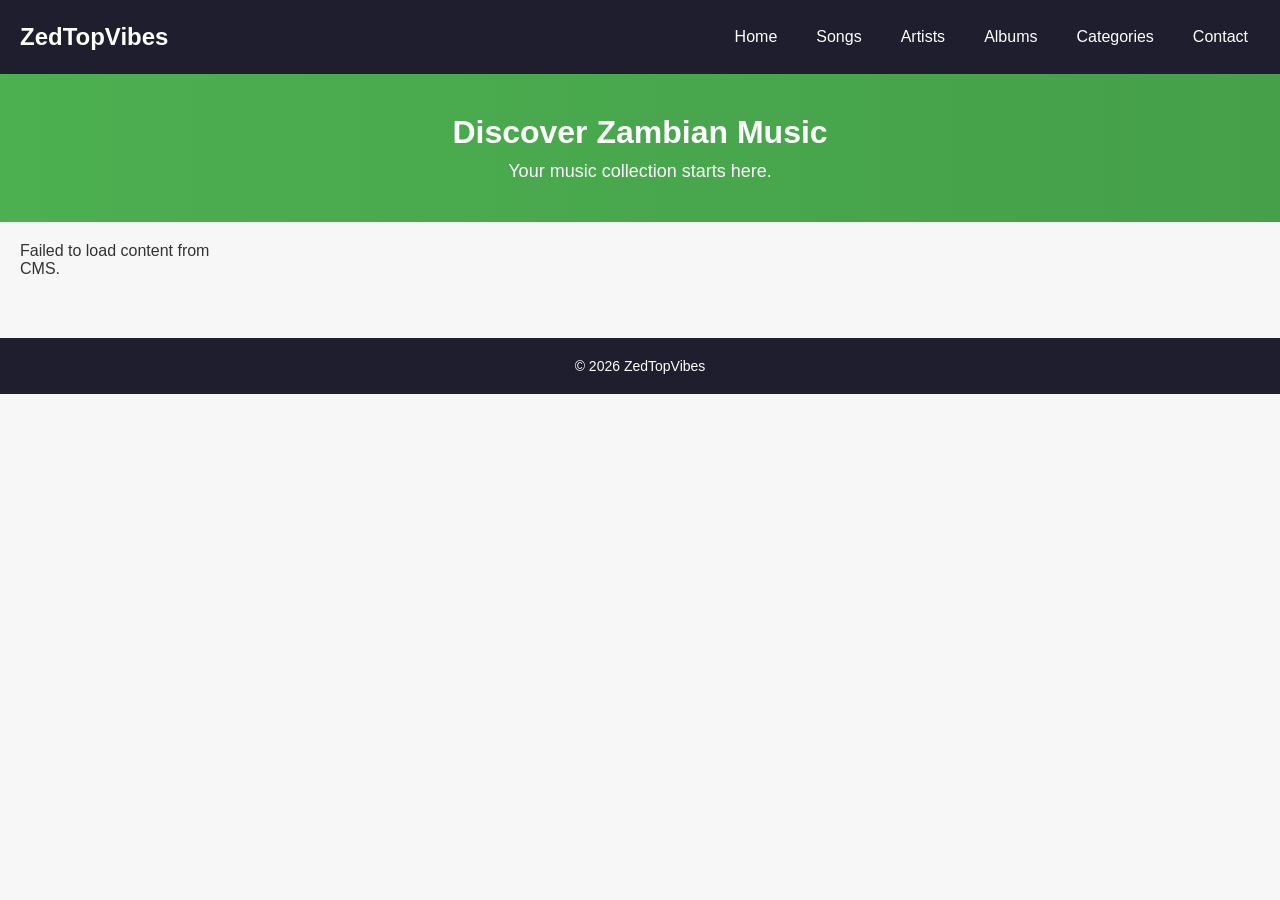
==== Index.html @ 6af59d55 "Create Index.html" ====
<!DOCTYPE html>
<html lang="en">
<head>
<meta charset="UTF-8">
<meta name="viewport" content="width=device-width, initial-scale=1.0">
<title>ZedTopVibes</title>
<style>
  /* ===============================
     BASE STYLES
  =============================== */
  * { box-sizing: border-box; margin: 0; padding: 0; }
  body { font-family: Arial, sans-serif; background: #f7f7f7; color: #333; }
  a { text-decoration: none; color: inherit; }
  
  /* ===============================
     HEADER
  =============================== */
  header { background: #1e1e2f; color: #fff; padding: 20px; display: flex; justify-content: space-between; align-items: center; flex-wrap: wrap; }
  header h1 { font-size: 24px; }
  nav { display: flex; gap: 15px; flex-wrap: wrap; }
  nav a { color: #fff; padding: 8px 12px; border-radius: 5px; transition: 0.2s; }
  nav a:hover { background: #4caf50; }

  /* ===============================
     HERO
  =============================== */
  .hero { text-align: center; padding: 40px 20px; background: linear-gradient(to right, #4caf50, #45a049); color: #fff; }
  .hero h2 { font-size: 32px; margin-bottom: 10px; }
  .hero p { font-size: 18px; }

  /* ===============================
     CONTENT AREA (CMS injected)
  =============================== */
  .content { display: grid; grid-template-columns: repeat(auto-fill, minmax(180px, 1fr)); gap: 20px; padding: 20px; }

  /* ===============================
     FOOTER
  =============================== */
  footer { background: #1e1e2f; color: #fff; text-align: center; padding: 20px; margin-top: 40px; font-size: 14px; }

  /* ===============================
     RESPONSIVE
  =============================== */
  @media(max-width:600px) {
    .hero h2 { font-size: 24px; }
    .hero p { font-size: 16px; }
    header { flex-direction: column; align-items: flex-start; gap: 10px; }
  }
</style>
</head>
<body>

<header>
  <h1>ZedTopVibes</h1>
  <nav>
    <a href="#">Home</a>
    <a href="#">Songs</a>
    <a href="#">Artists</a>
    <a href="#">Albums</a>
    <a href="#">Categories</a>
    <a href="#">Contact</a>
  </nav>
</header>

<section class="hero">
  <h2>Discover Zambian Music</h2>
  <p>Your music collection starts here.</p>
</section>

<section class="content" id="cmsContent">
  <!-- CMS will inject songs/albums/artists here -->
</section>

<footer>
  &copy; 2026 ZedTopVibes
</footer>

<script>
  // ===== CMS INTEGRATION HOOK =====
  // Example: fetch content from your CMS API
  const CMS_API = "https://cms.zedtopvibes.workers.dev/posts"; // update with actual endpoint
  const contentEl = document.getElementById("cmsContent");

  async function loadCMSContent() {
    try {
      const res = await fetch(CMS_API);
      const data = await res.json();

      // Clear content
      contentEl.innerHTML = "";

      // Loop through CMS items (example)
      data.forEach(item => {
        const card = document.createElement("div");
        card.className = "card";
        card.innerHTML = `
          <img src="${item.cover || ''}" alt="${item.title}">
          <div class="info">
            <h3>${item.title}</h3>
            <p>${item.artist}</p>
          </div>
        `;
        contentEl.appendChild(card);
      });

    } catch(err) {
      contentEl.innerHTML = "<p>Failed to load content from CMS.</p>";
      console.error(err);
    }
  }

  // Load on page load
  loadCMSContent();
</script>

</body>
</html>
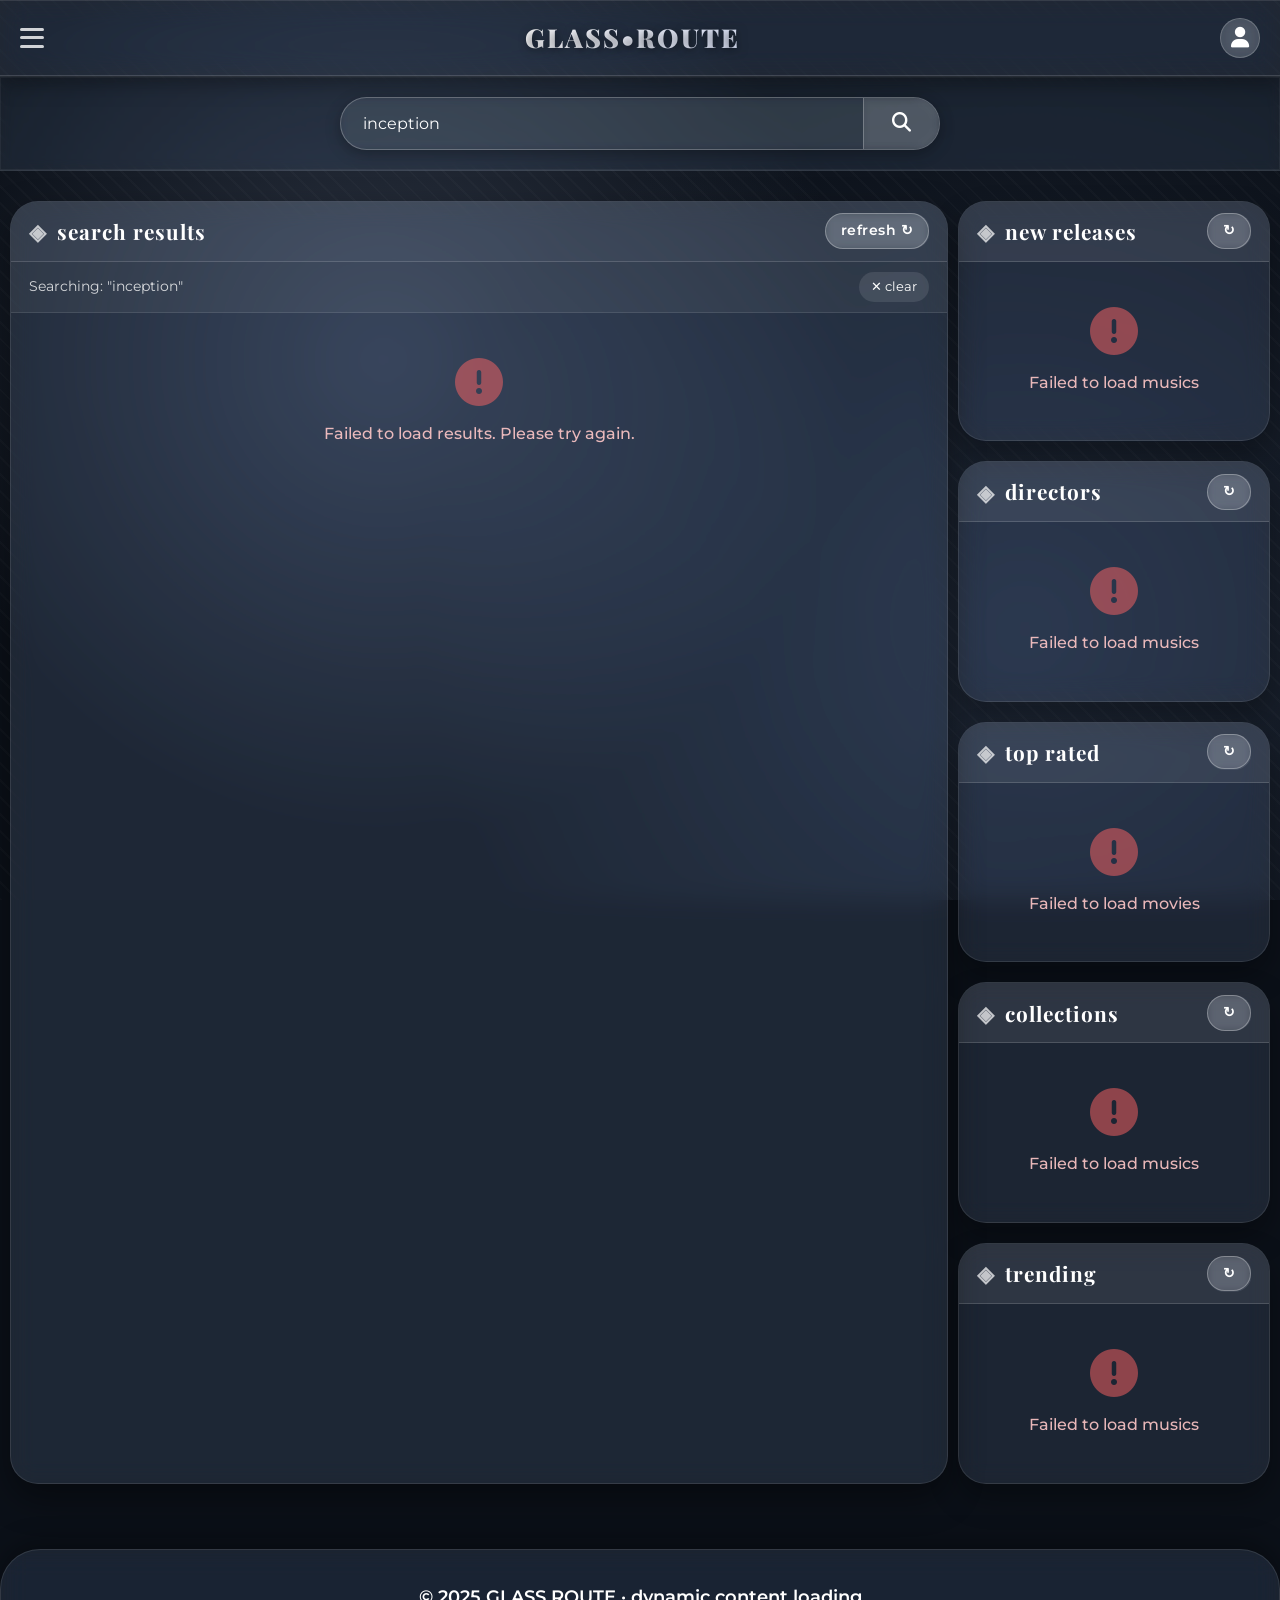
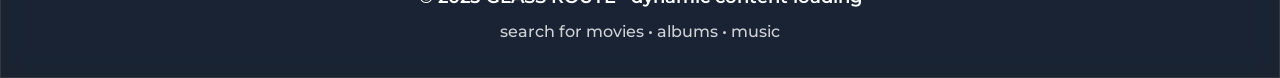
==== commit c20f9609: "Update Index.html" ====
--- a/Index.html
+++ b/Index.html
@@ -1,117 +1,1277 @@
 <!DOCTYPE html>
 <html lang="en">
 <head>
-<meta charset="UTF-8">
-<meta name="viewport" content="width=device-width, initial-scale=1.0">
-<title>ZedTopVibes</title>
-<style>
-  /* ===============================
-     BASE STYLES
-  =============================== */
-  * { box-sizing: border-box; margin: 0; padding: 0; }
-  body { font-family: Arial, sans-serif; background: #f7f7f7; color: #333; }
-  a { text-decoration: none; color: inherit; }
-  
-  /* ===============================
-     HEADER
-  =============================== */
-  header { background: #1e1e2f; color: #fff; padding: 20px; display: flex; justify-content: space-between; align-items: center; flex-wrap: wrap; }
-  header h1 { font-size: 24px; }
-  nav { display: flex; gap: 15px; flex-wrap: wrap; }
-  nav a { color: #fff; padding: 8px 12px; border-radius: 5px; transition: 0.2s; }
-  nav a:hover { background: #4caf50; }
-
-  /* ===============================
-     HERO
-  =============================== */
-  .hero { text-align: center; padding: 40px 20px; background: linear-gradient(to right, #4caf50, #45a049); color: #fff; }
-  .hero h2 { font-size: 32px; margin-bottom: 10px; }
-  .hero p { font-size: 18px; }
-
-  /* ===============================
-     CONTENT AREA (CMS injected)
-  =============================== */
-  .content { display: grid; grid-template-columns: repeat(auto-fill, minmax(180px, 1fr)); gap: 20px; padding: 20px; }
-
-  /* ===============================
-     FOOTER
-  =============================== */
-  footer { background: #1e1e2f; color: #fff; text-align: center; padding: 20px; margin-top: 40px; font-size: 14px; }
-
-  /* ===============================
-     RESPONSIVE
-  =============================== */
-  @media(max-width:600px) {
-    .hero h2 { font-size: 24px; }
-    .hero p { font-size: 16px; }
-    header { flex-direction: column; align-items: flex-start; gap: 10px; }
-  }
-</style>
+    <meta charset="UTF-8">
+    <title>glass route · dynamic content</title>
+    <meta name="viewport" content="width=device-width, initial-scale=1.0">
+    
+    <!-- Montserrat + Playfair -->
+    <link rel="preconnect" href="https://fonts.googleapis.com">
+    <link rel="preconnect" href="https://fonts.gstatic.com" crossorigin>
+    <link href="https://fonts.googleapis.com/css2?family=Montserrat:wght@400;500;600;700;800&family=Playfair+Display:wght@400;600;700;800;900&display=swap" rel="stylesheet">
+    
+    <!-- Font Awesome -->
+    <link rel="stylesheet" href="https://cdnjs.cloudflare.com/ajax/libs/font-awesome/6.4.0/css/all.min.css">
+    
+    <style>
+        /* ---------- EXACT LAYOUT FRAMEWORK (preserved) ---------- */
+        * {
+            margin: 0;
+            padding: 0;
+            box-sizing: border-box;
+        }
+        
+        body {
+            font-family: 'Montserrat', -apple-system, BlinkMacSystemFont, sans-serif;
+            background: #0b1018;
+            color: #ffffff;
+            line-height: 1.6;
+            min-height: 100vh;
+            display: flex;
+            flex-direction: column;
+            scroll-behavior: smooth;
+            background-image: 
+                radial-gradient(circle at 30% 40%, rgba(180, 200, 240, 0.2) 0%, transparent 45%),
+                radial-gradient(circle at 80% 70%, rgba(140, 170, 220, 0.15) 0%, transparent 50%),
+                repeating-linear-gradient(45deg, rgba(255,255,255,0.02) 0px, rgba(255,255,255,0.02) 2px, transparent 2px, transparent 12px);
+            background-attachment: fixed;
+        }
+        
+        .main-content-container {
+            max-width: 1400px;
+            margin: 0 auto;
+            padding: 20px 10px;
+            display: flex;
+            gap: 10px;
+            width: 100%;
+            position: relative;
+            z-index: 1;
+        }
+        
+        .left-sidebar {
+            flex: 3;
+            background: rgba(130, 145, 165, 0.18);
+            backdrop-filter: blur(12px) saturate(160%);
+            -webkit-backdrop-filter: blur(12px) saturate(160%);
+            border-radius: 28px;
+            overflow: hidden;
+            box-shadow: 0 15px 35px rgba(0, 0, 0, 0.4);
+            border: 1px solid rgba(255, 255, 255, 0.1);
+            position: relative;
+            z-index: 2;
+        }
+        
+        .right-sidebar {
+            flex: 1;
+            display: flex;
+            flex-direction: column;
+            gap: 20px;
+            min-width: 300px;
+        }
+        
+        .pagination-container {
+            width: 100%;
+            padding: 20px;
+            border-top: 1px solid rgba(255,255,255,0.1);
+            background: transparent;
+            display: none;
+        }
+        
+        .pagination-container.show {
+            display: block;
+        }
+        
+        .pagination {
+            display: flex;
+            justify-content: center;
+            align-items: center;
+            gap: 6px;
+            margin: 0 auto;
+            width: 100%;
+        }
+        
+        .pagination-item {
+            display: flex;
+            align-items: center;
+            justify-content: center;
+            width: 40px;
+            height: 40px;
+            background: rgba(255, 255, 255, 0.1);
+            backdrop-filter: blur(8px);
+            border: 1px solid rgba(255, 255, 255, 0.15);
+            border-radius: 12px;
+            color: #fff;
+            font-weight: 600;
+            font-size: 0.95rem;
+            cursor: pointer;
+            transition: all 0.2s ease;
+            text-decoration: none;
+        }
+        
+        .pagination-item:hover {
+            background: rgba(200, 215, 235, 0.25);
+            border-color: rgba(255, 255, 255, 0.3);
+            transform: translateY(-1px);
+        }
+        
+        .pagination-item.active {
+            background: rgba(255, 255, 255, 0.3);
+            border-color: rgba(255, 255, 255, 0.5);
+            box-shadow: 0 4px 12px rgba(0,0,0,0.3);
+        }
+        
+        .pagination-ellipsis {
+            color: rgba(255,255,255,0.5);
+            font-weight: 600;
+            padding: 0 5px;
+        }
+        
+        .pagination-prev,
+        .pagination-next {
+            width: auto;
+            padding: 0 15px;
+            gap: 6px;
+        }
+        
+        .site-header {
+            width: 100%;
+            background: transparent;
+            margin-bottom: 10px;
+        }
+        
+        .branding-bar {
+            background: rgba(120, 135, 155, 0.2);
+            backdrop-filter: blur(14px) saturate(180%);
+            padding: 16px 20px;
+            display: flex;
+            justify-content: space-between;
+            align-items: center;
+            position: relative;
+            z-index: 100;
+            box-shadow: 0 8px 20px rgba(0,0,0,0.3);
+            width: 100%;
+            border-bottom: 1px solid rgba(255,255,255,0.15);
+            border-top: 1px solid rgba(255,255,255,0.1);
+        }
+        
+        .site-logo {
+            font-family: 'Playfair Display', serif;
+            font-weight: 900;
+            font-size: 26px;
+            letter-spacing: 2px;
+            background: linear-gradient(135deg, #ffffff, #e0e8ff);
+            -webkit-background-clip: text;
+            -webkit-text-fill-color: transparent;
+            text-shadow: 2px 2px 8px rgba(0,0,0,0.5);
+        }
+        
+        .hamburger-menu {
+            width: 24px;
+            height: 20px;
+            display: flex;
+            flex-direction: column;
+            justify-content: space-between;
+            cursor: pointer;
+        }
+        
+        .hamburger-menu span {
+            display: block;
+            height: 3px;
+            width: 100%;
+            background: rgba(255,255,255,0.8);
+            border-radius: 3px;
+            transition: all 0.3s ease;
+        }
+        
+        .hamburger-menu:hover span {
+            background: white;
+        }
+        
+        .profile-icon {
+            width: 40px;
+            height: 40px;
+            border-radius: 50%;
+            background: rgba(255,255,255,0.15);
+            backdrop-filter: blur(8px);
+            display: flex;
+            align-items: center;
+            justify-content: center;
+            cursor: pointer;
+            transition: all 0.3s ease;
+            color: white;
+            font-size: 1.3rem;
+            border: 1px solid rgba(255,255,255,0.2);
+        }
+        
+        .profile-icon:hover {
+            background: rgba(255,255,255,0.25);
+            transform: scale(1.05);
+        }
+        
+        .search-section {
+            background: rgba(110, 125, 145, 0.15);
+            backdrop-filter: blur(6px) saturate(140%);
+            -webkit-backdrop-filter: blur(6px) saturate(140%);
+            padding: 20px 20px;
+            display: flex;
+            align-items: center;
+            justify-content: center;
+            border-bottom: 1px solid rgba(255,255,255,0.1);
+            border-top: 1px solid rgba(255,255,255,0.1);
+            box-shadow: inset 0 0 0 1px rgba(255,255,255,0.05);
+        }
+        
+        .search-container {
+            width: 100%;
+            max-width: 600px;
+            position: relative;
+        }
+        
+        .search-bar {
+            display: flex;
+            border-radius: 60px;
+            overflow: hidden;
+            width: 100%;
+            border: 1px solid rgba(255,255,255,0.25);
+            background: rgba(255,255,255,0.05);
+            backdrop-filter: blur(4px);
+            box-shadow: 0 4px 15px rgba(0,0,0,0.3);
+        }
+        
+        .search-input {
+            flex: 1;
+            padding: 16px 22px;
+            border: none;
+            font-size: 16px;
+            color: white;
+            background: transparent;
+            outline: none;
+            font-family: 'Montserrat', sans-serif;
+        }
+        
+        .search-input::placeholder {
+            color: rgba(255,255,255,0.8);
+            font-weight: 400;
+            letter-spacing: 0.3px;
+            text-shadow: 0 1px 3px rgba(0,0,0,0.5);
+        }
+        
+        .search-button {
+            background: rgba(255,255,255,0.1);
+            color: white;
+            border: none;
+            border-left: 1px solid rgba(255,255,255,0.25);
+            padding: 0 28px;
+            cursor: pointer;
+            display: flex;
+            align-items: center;
+            justify-content: center;
+            transition: all 0.3s ease;
+            font-size: 1.2rem;
+            backdrop-filter: blur(4px);
+        }
+        
+        .search-button:hover {
+            background: rgba(255,255,255,0.2);
+            border-left-color: rgba(255,255,255,0.4);
+        }
+        
+        .section-header {
+            display: flex;
+            justify-content: space-between;
+            align-items: center;
+            padding: 14px 18px;
+            background: rgba(255,255,255,0.08);
+            border-bottom: 1px solid rgba(255,255,255,0.15);
+            transition: all 0.2s ease;
+            height: 60px;
+        }
+        
+        .section-header:hover {
+            background: rgba(255,255,255,0.12);
+        }
+        
+        .section-title {
+            font-size: 1.3rem;
+            font-weight: 700;
+            color: white;
+            display: flex;
+            align-items: center;
+            gap: 10px;
+            padding: 0;
+            margin: 0;
+            line-height: 1;
+            font-family: 'Playfair Display', serif;
+            letter-spacing: 1px;
+        }
+        
+        .section-title::before {
+            content: "◈";
+            font-size: 1.4rem;
+            opacity: 0.9;
+            color: rgba(255,255,255,0.8);
+        }
+        
+        .view-all {
+            color: white;
+            text-decoration: none;
+            font-size: 0.85rem;
+            font-weight: 600;
+            padding: 6px 15px;
+            border: 1px solid rgba(255,255,255,0.3);
+            border-radius: 40px;
+            transition: all 0.2s ease;
+            background: rgba(255,255,255,0.1);
+            backdrop-filter: blur(4px);
+            letter-spacing: 0.5px;
+            white-space: nowrap;
+            cursor: pointer;
+        }
+        
+        .view-all:hover {
+            background: rgba(255,255,255,0.2);
+            border-color: rgba(255,255,255,0.5);
+        }
+        
+        .section-block {
+            background: rgba(120, 135, 155, 0.18);
+            backdrop-filter: blur(12px) saturate(160%);
+            border-radius: 28px;
+            overflow: hidden;
+            box-shadow: 0 15px 30px rgba(0,0,0,0.3);
+            border: 1px solid rgba(255,255,255,0.1);
+            position: relative;
+        }
+        
+        .latest-albums-list {
+            padding: 5px 0;
+        }
+        
+        .album-item {
+            display: flex;
+            align-items: center;
+            gap: 20px;
+            padding: 16px 18px;
+            transition: all 0.3s cubic-bezier(0.4, 0, 0.2, 1);
+            cursor: pointer;
+            position: relative;
+            border-bottom: 1px solid rgba(255,255,255,0.05);
+        }
+        
+        .album-item:hover {
+            background: rgba(255,255,255,0.08);
+            transform: translateX(6px);
+        }
+        
+        .album-thumbnail {
+            width: 120px;
+            height: 120px;
+            flex-shrink: 0;
+            border-radius: 20px;
+            overflow: hidden;
+            background: rgba(255,255,255,0.1);
+            border: 1px solid rgba(255,255,255,0.2);
+            display: flex;
+            align-items: center;
+            justify-content: center;
+            transition: all 0.3s ease;
+            font-size: 2.5rem;
+            color: rgba(255,255,255,0.7);
+            backdrop-filter: blur(4px);
+        }
+        
+        .album-item:hover .album-thumbnail {
+            border-color: rgba(255,255,255,0.5);
+            transform: scale(1.03) rotate(0.5deg);
+            box-shadow: 0 0 20px rgba(255,255,255,0.2);
+        }
+        
+        .album-info {
+            flex-grow: 1;
+            min-width: 0;
+            padding-right: 10px;
+        }
+        
+        .album-title {
+            font-size: 1.2rem;
+            font-weight: 600;
+            color: white;
+            margin-bottom: 8px;
+            display: block;
+            white-space: normal;
+            overflow: hidden;
+            text-overflow: ellipsis;
+            line-height: 1.4;
+            font-family: 'Playfair Display', serif;
+        }
+        
+        .album-date {
+            color: rgba(255,255,255,0.7);
+            font-size: 0.8rem;
+            font-weight: 500;
+            display: flex;
+            align-items: center;
+            gap: 5px;
+        }
+        
+        .album-date::before {
+            content: "📅";
+            font-size: 0.75rem;
+            opacity: 0.7;
+        }
+        
+        .album-meta {
+            display: flex;
+            align-items: center;
+            gap: 8px;
+            margin-top: 6px;
+            flex-wrap: wrap;
+        }
+        
+        .album-artist,
+        .album-genre,
+        .album-tracks,
+        .artist-stats,
+        .playlist-songs,
+        .song-stats {
+            font-size: 0.75rem;
+            font-weight: 600;
+            padding: 4px 12px;
+            border-radius: 30px;
+            display: inline-block;
+            line-height: 1.3;
+            background: rgba(255,255,255,0.12);
+            backdrop-filter: blur(4px);
+            border: 1px solid rgba(255,255,255,0.15);
+            color: white;
+        }
+        
+        .right-sidebar .album-item {
+            padding: 12px 15px;
+            gap: 15px;
+        }
+        
+        .right-sidebar .album-thumbnail {
+            width: 80px;
+            height: 80px;
+            font-size: 2rem;
+        }
+        
+        .right-sidebar .album-title {
+            font-size: 1rem;
+            margin-bottom: 4px;
+        }
+        
+        .site-footer {
+            text-align: center;
+            margin-top: 45px;
+            padding: 25px 20px;
+            border-top: 1px solid rgba(255,255,255,0.15);
+            background: rgba(100, 115, 135, 0.2);
+            backdrop-filter: blur(14px) saturate(180%);
+            max-width: 1400px;
+            margin-left: auto;
+            margin-right: auto;
+            width: 100%;
+            box-shadow: 0 -8px 25px rgba(0,0,0,0.3);
+            border-radius: 40px 40px 0 0;
+            border: 1px solid rgba(255,255,255,0.1);
+        }
+        
+        .site-footer p {
+            margin: 8px 0;
+            color: rgba(255,255,255,0.8);
+            font-weight: 500;
+        }
+        
+        .site-footer p:first-child {
+            font-weight: 600;
+            color: white;
+            font-size: 1.1rem;
+        }
+        
+        .nav-drawer {
+            position: fixed;
+            top: 0;
+            width: 85%;
+            max-width: 350px;
+            height: 100%;
+            background: rgba(100, 115, 135, 0.25);
+            backdrop-filter: blur(20px) saturate(180%);
+            z-index: 1000;
+            box-shadow: 0 0 30px rgba(0,0,0,0.5);
+            transition: transform 0.3s ease, opacity 0.3s ease;
+            opacity: 0;
+            display: none;
+            border-right: 1px solid rgba(255,255,255,0.15);
+        }
+        
+        .nav-drawer.left {
+            left: 0;
+            transform: translateX(-100%);
+        }
+        
+        .nav-drawer.right {
+            right: 0;
+            transform: translateX(100%);
+        }
+        
+        .nav-header {
+            padding: 20px;
+            display: flex;
+            justify-content: space-between;
+            align-items: center;
+            border-bottom: 1px solid rgba(255,255,255,0.15);
+            background: rgba(0,0,0,0.2);
+        }
+        
+        .close-nav {
+            font-size: 32px;
+            cursor: pointer;
+            color: white;
+            line-height: 1;
+        }
+        
+        .nav-menu {
+            padding: 20px 0;
+        }
+        
+        .nav-item {
+            display: block;
+            padding: 15px 25px;
+            color: white;
+            text-decoration: none;
+            font-size: 17px;
+            font-weight: 500;
+            transition: all 0.3s ease;
+            border-left: 4px solid transparent;
+        }
+        
+        .nav-item i {
+            width: 24px;
+            margin-right: 10px;
+            color: rgba(255,255,255,0.7);
+        }
+        
+        .nav-item:hover {
+            background: rgba(255,255,255,0.15);
+            border-left-color: white;
+        }
+        
+        .nav-item.active {
+            background: rgba(255,255,255,0.2);
+            border-left-color: white;
+        }
+        
+        .nav-divider {
+            height: 1px;
+            background: rgba(255,255,255,0.15);
+            margin: 10px 0;
+        }
+        
+        .nav-section-title {
+            padding: 15px 25px 5px;
+            font-size: 0.7rem;
+            text-transform: uppercase;
+            letter-spacing: 1px;
+            color: rgba(255,255,255,0.6);
+            font-weight: 600;
+        }
+        
+        .scroll-progress {
+            position: fixed;
+            top: 0;
+            left: 0;
+            height: 4px;
+            background: linear-gradient(90deg, #a0c0ff, #ffffff);
+            width: 0%;
+            z-index: 1001;
+            box-shadow: 0 0 10px rgba(255,255,255,0.5);
+        }
+        
+        .skeleton-thumbnail {
+            background: rgba(255,255,255,0.1);
+            border-radius: 20px;
+            animation: pulse 1.5s ease-in-out infinite;
+        }
+        
+        .skeleton-line {
+            height: 16px;
+            background: rgba(255,255,255,0.1);
+            border-radius: 20px;
+            margin-bottom: 8px;
+            animation: pulse 1.5s ease-in-out infinite;
+        }
+        
+        .loading-spinner {
+            display: flex;
+            justify-content: center;
+            align-items: center;
+            padding: 40px;
+            color: white;
+        }
+        
+        .loading-spinner i {
+            font-size: 2rem;
+            animation: spin 1s linear infinite;
+        }
+        
+        @keyframes spin {
+            0% { transform: rotate(0deg); }
+            100% { transform: rotate(360deg); }
+        }
+        
+        @keyframes pulse {
+            0% { opacity: 0.4; }
+            50% { opacity: 0.8; }
+            100% { opacity: 0.4; }
+        }
+        
+        .error-message {
+            padding: 40px;
+            text-align: center;
+            color: rgba(255,200,200,0.9);
+            font-weight: 500;
+        }
+        
+        .error-message i {
+            font-size: 3rem;
+            margin-bottom: 15px;
+            color: rgba(255,100,100,0.5);
+        }
+        
+        .no-results {
+            padding: 40px;
+            text-align: center;
+            color: rgba(255,255,255,0.6);
+            font-style: italic;
+        }
+        
+        .search-info {
+            padding: 10px 18px;
+            background: rgba(255,255,255,0.05);
+            border-bottom: 1px solid rgba(255,255,255,0.1);
+            font-size: 0.9rem;
+            color: rgba(255,255,255,0.8);
+            display: flex;
+            justify-content: space-between;
+            align-items: center;
+        }
+        
+        .clear-search {
+            color: white;
+            cursor: pointer;
+            padding: 5px 12px;
+            border-radius: 20px;
+            background: rgba(255,255,255,0.1);
+            font-size: 0.8rem;
+            transition: all 0.2s ease;
+        }
+        
+        .clear-search:hover {
+            background: rgba(255,255,255,0.2);
+        }
+        
+        @media (max-width: 768px) {
+            .main-content-container {
+                flex-direction: column;
+            }
+            .left-sidebar .album-thumbnail {
+                width: 100px;
+                height: 100px;
+            }
+        }
+        
+        @media (max-width: 480px) {
+            .album-thumbnail {
+                width: 70px !important;
+                height: 70px !important;
+            }
+        }
+    </style>
 </head>
 <body>
+    <div class="scroll-progress" id="scrollProgress"></div>
+    
+    <header class="site-header">
+        <div class="branding-bar">
+            <div class="hamburger-menu" id="hamburgerMenu">
+                <span></span>
+                <span></span>
+                <span></span>
+            </div>
+            
+            <div class="site-logo">GLASS•ROUTE</div>
+            
+            <div class="profile-icon" id="profileIcon">
+                <i class="fas fa-user"></i>
+            </div>
+        </div>
+        
+        <section class="search-section">
+            <div class="search-container">
+                <div class="search-bar">
+                    <input type="text" class="search-input" id="searchInput" placeholder="search movies, albums... (dynamic loading)" value="inception">
+                    <button class="search-button" id="searchButton">
+                        <i class="fas fa-search"></i>
+                    </button>
+                </div>
+            </div>
+        </section>
+    </header>
+    
+    <div class="main-content-container" id="content">
+        <aside class="left-sidebar">
+            <div class="section-header">
+                <h2 class="section-title" id="mainSectionTitle">latest films</h2>
+                <span class="view-all" id="refreshMain">refresh ↻</span>
+            </div>
+            
+            <div class="search-info" id="searchInfo" style="display: none;">
+                <span id="searchQueryDisplay"></span>
+                <span class="clear-search" id="clearSearch">✕ clear</span>
+            </div>
+            
+            <div class="latest-albums-list" id="latestAlbums">
+                <!-- skeletons will be shown while loading -->
+            </div>
+            
+            <div class="pagination-container" id="paginationContainer">
+                <div class="pagination" id="pagination"></div>
+            </div>
+        </aside>
+        
+        <div class="right-sidebar">
+            <section class="section-block">
+                <div class="section-header">
+                    <h2 class="section-title">new releases</h2>
+                    <span class="view-all" id="refreshReleases">↻</span>
+                </div>
+                <div class="latest-albums-list" id="latestSongs"></div>
+            </section>
+            
+            <section class="section-block">
+                <div class="section-header">
+                    <h2 class="section-title">directors</h2>
+                    <span class="view-all" id="refreshArtists">↻</span>
+                </div>
+                <div class="latest-albums-list" id="featuredArtists"></div>
+            </section>
+            
+            <section class="section-block">
+                <div class="section-header">
+                    <h2 class="section-title">top rated</h2>
+                    <span class="view-all" id="refreshTopRated">↻</span>
+                </div>
+                <div class="latest-albums-list" id="topRated"></div>
+            </section>
+            
+            <section class="section-block">
+                <div class="section-header">
+                    <h2 class="section-title">collections</h2>
+                    <span class="view-all" id="refreshPlaylists">↻</span>
+                </div>
+                <div class="latest-albums-list" id="featuredPlaylists"></div>
+            </section>
+            
+            <section class="section-block">
+                <div class="section-header">
+                    <h2 class="section-title">trending</h2>
+                    <span class="view-all" id="refreshTrending">↻</span>
+                </div>
+                <div class="latest-albums-list" id="trendingAlbums"></div>
+            </section>
+        </div>
+    </div>
+    
+    <footer class="site-footer">
+        <p>© 2025 GLASS ROUTE · dynamic content loading</p>
+        <p>search for movies • albums • music</p>
+    </footer>
+    
+    <div class="nav-drawer left" id="leftDrawer">
+        <div class="nav-header">
+            <div class="site-logo">GLASS•ROUTE</div>
+            <div class="close-nav" id="closeLeftDrawer">✕</div>
+        </div>
+        <nav class="nav-menu">
+            <a href="#" class="nav-item active" data-category="movie"><i class="fas fa-film"></i> Movies</a>
+            <a href="#" class="nav-item" data-category="music"><i class="fas fa-compact-disc"></i> Music</a>
+            <a href="#" class="nav-item" data-category="artist"><i class="fas fa-microphone-alt"></i> Artists</a>
+            <a href="#" class="nav-item" data-category="playlist"><i class="fas fa-list"></i> Playlists</a>
+        </nav>
+    </div>
+    
+    <div class="nav-drawer right" id="rightDrawer">
+        <div class="nav-header">
+            <div class="site-logo">PROFILE</div>
+            <div class="close-nav" id="closeRightDrawer">✕</div>
+        </div>
+        <nav class="nav-menu">
+            <div class="nav-section-title">MY SPACE</div>
+            <a href="#" class="nav-item"><i class="fas fa-user"></i> Profile</a>
+            <a href="#" class="nav-item"><i class="fas fa-heart"></i> Favorites</a>
+            <a href="#" class="nav-item"><i class="fas fa-history"></i> History</a>
+        </nav>
+    </div>
 
-<header>
-  <h1>ZedTopVibes</h1>
-  <nav>
-    <a href="#">Home</a>
-    <a href="#">Songs</a>
-    <a href="#">Artists</a>
-    <a href="#">Albums</a>
-    <a href="#">Categories</a>
-    <a href="#">Contact</a>
-  </nav>
-</header>
-
-<section class="hero">
-  <h2>Discover Zambian Music</h2>
-  <p>Your music collection starts here.</p>
-</section>
-
-<section class="content" id="cmsContent">
-  <!-- CMS will inject songs/albums/artists here -->
-</section>
-
-<footer>
-  &copy; 2026 ZedTopVibes
-</footer>
-
-<script>
-  // ===== CMS INTEGRATION HOOK =====
-  // Example: fetch content from your CMS API
-  const CMS_API = "https://cms.zedtopvibes.workers.dev/posts"; // update with actual endpoint
-  const contentEl = document.getElementById("cmsContent");
-
-  async function loadCMSContent() {
-    try {
-      const res = await fetch(CMS_API);
-      const data = await res.json();
-
-      // Clear content
-      contentEl.innerHTML = "";
-
-      // Loop through CMS items (example)
-      data.forEach(item => {
-        const card = document.createElement("div");
-        card.className = "card";
-        card.innerHTML = `
-          <img src="${item.cover || ''}" alt="${item.title}">
-          <div class="info">
-            <h3>${item.title}</h3>
-            <p>${item.artist}</p>
-          </div>
-        `;
-        contentEl.appendChild(card);
-      });
-
-    } catch(err) {
-      contentEl.innerHTML = "<p>Failed to load content from CMS.</p>";
-      console.error(err);
-    }
-  }
-
-  // Load on page load
-  loadCMSContent();
-</script>
-
+    <script>
+        // API Configuration
+        const API_BASE = 'https://itunes.apple.com'; // Using iTunes API for demo
+        const CACHE_DURATION = 5 * 60 * 1000; // 5 minutes cache
+        
+        // State management
+        let currentState = {
+            searchQuery: 'inception',
+            currentPage: 1,
+            totalPages: 1,
+            currentCategory: 'movie',
+            isLoading: false,
+            searchResults: []
+        };
+        
+        let cache = new Map();
+        
+        // DOM Elements
+        const elements = {
+            latestAlbums: document.getElementById('latestAlbums'),
+            latestSongs: document.getElementById('latestSongs'),
+            featuredArtists: document.getElementById('featuredArtists'),
+            topRated: document.getElementById('topRated'),
+            featuredPlaylists: document.getElementById('featuredPlaylists'),
+            trendingAlbums: document.getElementById('trendingAlbums'),
+            searchInput: document.getElementById('searchInput'),
+            searchButton: document.getElementById('searchButton'),
+            searchInfo: document.getElementById('searchInfo'),
+            searchQueryDisplay: document.getElementById('searchQueryDisplay'),
+            clearSearch: document.getElementById('clearSearch'),
+            mainSectionTitle: document.getElementById('mainSectionTitle'),
+            paginationContainer: document.getElementById('paginationContainer'),
+            pagination: document.getElementById('pagination')
+        };
+        
+        // Utility Functions
+        function showSkeletons(container, count = 3, isLarge = true) {
+            if (!container) return;
+            const width = isLarge ? '120px' : '80px';
+            const height = isLarge ? '120px' : '80px';
+            
+            container.innerHTML = Array(count).fill(0).map(() => `
+                <div class="album-item">
+                    <div class="skeleton-thumbnail" style="width:${width};height:${height};"></div>
+                    <div class="album-info">
+                        <div class="skeleton-line short" style="width:60%"></div>
+                        <div class="skeleton-line medium" style="width:80%"></div>
+                        ${isLarge ? '<div class="skeleton-line long" style="width:100%"></div>' : ''}
+                    </div>
+                </div>
+            `).join('');
+        }
+        
+        function showError(container, message) {
+            if (!container) return;
+            container.innerHTML = `
+                <div class="error-message">
+                    <i class="fas fa-exclamation-circle"></i>
+                    <p>${message}</p>
+                </div>
+            `;
+        }
+        
+        function showNoResults(container) {
+            if (!container) return;
+            container.innerHTML = `
+                <div class="no-results">
+                    <i class="fas fa-search" style="font-size: 2rem; margin-bottom: 10px; opacity: 0.5;"></i>
+                    <p>No results found</p>
+                </div>
+            `;
+        }
+        
+        // Data Fetching with Cache
+        async function fetchFromAPI(endpoint, params = {}) {
+            const queryString = new URLSearchParams(params).toString();
+            const url = `${API_BASE}${endpoint}${queryString ? '?' + queryString : ''}`;
+            const cacheKey = url;
+            
+            // Check cache
+            if (cache.has(cacheKey)) {
+                const { data, timestamp } = cache.get(cacheKey);
+                if (Date.now() - timestamp < CACHE_DURATION) {
+                    return data;
+                }
+            }
+            
+            try {
+                const response = await fetch(url);
+                if (!response.ok) throw new Error(`HTTP error! status: ${response.status}`);
+                const data = await response.json();
+                
+                // Cache the result
+                cache.set(cacheKey, { data, timestamp: Date.now() });
+                return data;
+            } catch (error) {
+                console.error('API Error:', error);
+                throw error;
+            }
+        }
+        
+        // Data Transformers
+        function transformMovieToAlbum(item) {
+            return {
+                title: item.trackName || item.collectionName || 'Unknown Title',
+                artist: item.artistName || 'Unknown Artist',
+                year: item.releaseDate ? new Date(item.releaseDate).getFullYear() : '2024',
+                genre: item.primaryGenreName || 'Various',
+                artwork: item.artworkUrl100?.replace('100x100', '600x600') || null,
+                trackCount: item.trackCount || 0,
+                price: item.collectionPrice || item.trackPrice,
+                currency: item.currency || 'USD'
+            };
+        }
+        
+        function transformMusicToAlbum(item) {
+            return {
+                title: item.collectionName || item.trackName || 'Unknown Title',
+                artist: item.artistName || 'Unknown Artist',
+                year: item.releaseDate ? new Date(item.releaseDate).getFullYear() : '2024',
+                genre: item.primaryGenreName || 'Various',
+                artwork: item.artworkUrl100?.replace('100x100', '600x600') || null,
+                trackCount: item.trackCount || 0
+            };
+        }
+        
+        // Render Functions
+        function renderAlbumItem(item, isLarge = true) {
+            const thumbnailStyle = isLarge ? 'width:120px;height:120px;' : 'width:80px;height:80px;';
+            const thumbnailContent = item.artwork 
+                ? `<img src="${item.artwork}" alt="${item.title}" style="width:100%;height:100%;object-fit:cover;">`
+                : `<i class="fas fa-${isLarge ? 'film' : 'music'}" style="font-size:${isLarge ? '2.5rem' : '2rem'};"></i>`;
+            
+            return `
+                <div class="album-item">
+                    <div class="album-thumbnail" style="${thumbnailStyle}">
+                        ${thumbnailContent}
+                    </div>
+                    <div class="album-info">
+                        <div class="album-title">${item.title}</div>
+                        <div class="album-date">${item.year} • ${item.artist}</div>
+                        <div class="album-meta">
+                            <span class="album-genre">${item.genre}</span>
+                            ${item.trackCount ? `<span class="album-tracks">${item.trackCount} tracks</span>` : ''}
+                            ${item.price ? `<span class="album-tracks">${item.currency === 'USD' ? '$' : ''}${item.price}</span>` : ''}
+                        </div>
+                    </div>
+                </div>
+            `;
+        }
+        
+        // Main Search Function
+        async function performSearch(query = currentState.searchQuery, page = currentState.currentPage) {
+            if (!query.trim()) {
+                showNoResults(elements.latestAlbums);
+                return;
+            }
+            
+            currentState.isLoading = true;
+            currentState.searchQuery = query;
+            currentState.currentPage = page;
+            
+            // Update UI
+            elements.searchInfo.style.display = 'flex';
+            elements.searchQueryDisplay.textContent = `Searching: "${query}"`;
+            elements.mainSectionTitle.textContent = 'search results';
+            
+            showSkeletons(elements.latestAlbums, 5, true);
+            
+            try {
+                // Search movies (using iTunes movie search)
+                const movieData = await fetchFromAPI('/search', {
+                    term: query,
+                    media: 'movie',
+                    entity: 'movie',
+                    limit: 20,
+                    offset: (page - 1) * 20
+                });
+                
+                // Search music (using iTunes music search)
+                const musicData = await fetchFromAPI('/search', {
+                    term: query,
+                    media: 'music',
+                    entity: 'album',
+                    limit: 20,
+                    offset: (page - 1) * 20
+                });
+                
+                // Combine and transform results
+                const movieResults = (movieData.results || []).map(transformMovieToAlbum);
+                const musicResults = (musicData.results || []).map(transformMusicToAlbum);
+                
+                currentState.searchResults = [...movieResults, ...musicResults];
+                currentState.totalPages = Math.ceil(currentState.searchResults.length / 10) || 1;
+                
+                // Render results
+                if (currentState.searchResults.length === 0) {
+                    showNoResults(elements.latestAlbums);
+                } else {
+                    elements.latestAlbums.innerHTML = currentState.searchResults
+                        .slice(0, 10)
+                        .map(item => renderAlbumItem(item, true))
+                        .join('');
+                }
+                
+                renderPagination();
+                
+            } catch (error) {
+                console.error('Search error:', error);
+                showError(elements.latestAlbums, 'Failed to load results. Please try again.');
+            } finally {
+                currentState.isLoading = false;
+            }
+        }
+        
+        // Section Load Functions
+        async function loadSection(container, mediaType, limit = 5, isLarge = false) {
+            if (!container) return;
+            
+            showSkeletons(container, limit, isLarge);
+            
+            try {
+                // Get popular/recent items
+                const data = await fetchFromAPI('/search', {
+                    term: 'popular',
+                    media: mediaType,
+                    limit: limit,
+                    entity: mediaType === 'movie' ? 'movie' : 
+                           mediaType === 'music' ? 'album' : 
+                           mediaType === 'tvShow' ? 'tvSeason' : 'movie'
+                });
+                
+                const results = (data.results || [])
+                    .slice(0, limit)
+                    .map(mediaType === 'movie' ? transformMovieToAlbum : transformMusicToAlbum);
+                
+                if (results.length === 0) {
+                    showNoResults(container);
+                } else {
+                    container.innerHTML = results
+                        .map(item => renderAlbumItem(item, isLarge))
+                        .join('');
+                }
+                
+            } catch (error) {
+                console.error(`Error loading ${mediaType}:`, error);
+                showError(container, `Failed to load ${mediaType}s`);
+            }
+        }
+        
+        // Load all sections
+        async function loadAllSections() {
+            await Promise.all([
+                loadSection(elements.latestSongs, 'music', 3, false),
+                loadSection(elements.featuredArtists, 'music', 3, false),
+                loadSection(elements.topRated, 'movie', 3, false),
+                loadSection(elements.featuredPlaylists, 'music', 3, false),
+                loadSection(elements.trendingAlbums, 'music', 3, false)
+            ]);
+        }
+        
+        // Pagination
+        function renderPagination() {
+            if (currentState.totalPages <= 1) {
+                elements.paginationContainer.classList.remove('show');
+                return;
+            }
+            
+            elements.paginationContainer.classList.add('show');
+            
+            let paginationHTML = '';
+            
+            // Previous button
+            paginationHTML += `
+                <div class="pagination-item pagination-prev ${currentState.currentPage === 1 ? 'disabled' : ''}" 
+                     ${currentState.currentPage > 1 ? 'onclick="changePage(' + (currentState.currentPage - 1) + ')"' : ''}>
+                    <i class="fas fa-chevron-left"></i> Prev
+                </div>
+            `;
+            
+            // Page numbers
+            for (let i = 1; i <= Math.min(5, currentState.totalPages); i++) {
+                paginationHTML += `
+                    <div class="pagination-item ${currentState.currentPage === i ? 'active' : ''}" 
+                         onclick="changePage(${i})">${i}</div>
+                `;
+            }
+            
+            if (currentState.totalPages > 5) {
+                paginationHTML += `<span class="pagination-ellipsis">...</span>`;
+                paginationHTML += `
+                    <div class="pagination-item" onclick="changePage(${currentState.totalPages})">
+                        ${currentState.totalPages}
+                    </div>
+                `;
+            }
+            
+            // Next button
+            paginationHTML += `
+                <div class="pagination-item pagination-next ${currentState.currentPage === currentState.totalPages ? 'disabled' : ''}"
+                     ${currentState.currentPage < currentState.totalPages ? 'onclick="changePage(' + (currentState.currentPage + 1) + ')"' : ''}>
+                    Next <i class="fas fa-chevron-right"></i>
+                </div>
+            `;
+            
+            elements.pagination.innerHTML = paginationHTML;
+        }
+        
+        // Global function for pagination
+        window.changePage = function(page) {
+            if (page === currentState.currentPage || page < 1 || page > currentState.totalPages) return;
+            performSearch(currentState.searchQuery, page);
+        };
+        
+        // Clear search
+        function clearSearch() {
+            currentState.searchQuery = '';
+            currentState.currentPage = 1;
+            currentState.totalPages = 1;
+            currentState.searchResults = [];
+            
+            elements.searchInfo.style.display = 'none';
+            elements.searchInput.value = '';
+            elements.mainSectionTitle.textContent = 'latest films';
+            
+            // Reload default content
+            loadAllSections();
+            
+            // Reload main content with default
+            performSearch('inception', 1);
+        }
+        
+        // Event Listeners
+        function initializeEventListeners() {
+            // Search
+            elements.searchButton.addEventListener('click', () => {
+                performSearch(elements.searchInput.value, 1);
+            });
+            
+            elements.searchInput.addEventListener('keypress', (e) => {
+                if (e.key === 'Enter') {
+                    performSearch(elements.searchInput.value, 1);
+                }
+            });
+            
+            elements.clearSearch.addEventListener('click', clearSearch);
+            
+            // Refresh buttons
+            document.getElementById('refreshMain').addEventListener('click', () => {
+                if (currentState.searchQuery) {
+                    performSearch(currentState.searchQuery, currentState.currentPage);
+                }
+            });
+            
+            document.getElementById('refreshReleases').addEventListener('click', () => {
+                loadSection(elements.latestSongs, 'music', 3, false);
+            });
+            
+            document.getElementById('refreshArtists').addEventListener('click', () => {
+                loadSection(elements.featuredArtists, 'music', 3, false);
+            });
+            
+            document.getElementById('refreshTopRated').addEventListener('click', () => {
+                loadSection(elements.topRated, 'movie', 3, false);
+            });
+            
+            document.getElementById('refreshPlaylists').addEventListener('click', () => {
+                loadSection(elements.featuredPlaylists, 'music', 3, false);
+            });
+            
+            document.getElementById('refreshTrending').addEventListener('click', () => {
+                loadSection(elements.trendingAlbums, 'music', 3, false);
+            });
+            
+            // Navigation
+            document.querySelectorAll('.nav-item[data-category]').forEach(item => {
+                item.addEventListener('click', (e) => {
+                    e.preventDefault();
+                    const category = e.target.dataset.category;
+                    currentState.currentCategory = category;
+                    
+                    // Update active state
+                    document.querySelectorAll('.nav-item[data-category]').forEach(nav => {
+                        nav.classList.remove('active');
+                    });
+                    e.target.classList.add('active');
+                    
+                    // Perform category search
+                    performSearch(category, 1);
+                    
+                    // Close drawer
+                    document.getElementById('leftDrawer').style.opacity = '0';
+                    document.getElementById('leftDrawer').style.transform = 'translateX(-100%)';
+                    setTimeout(() => {
+                        document.getElementById('leftDrawer').style.display = 'none';
+                    }, 300);
+                });
+            });
+            
+            // Drawers (preserved from original)
+            const hamburger = document.getElementById('hamburgerMenu');
+            const leftDrawer = document.getElementById('leftDrawer');
+            const closeLeft = document.getElementById('closeLeftDrawer');
+            
+            hamburger.addEventListener('click', () => {
+                leftDrawer.style.display = 'block';
+                setTimeout(() => {
+                    leftDrawer.style.opacity = '1';
+                    leftDrawer.style.transform = 'translateX(0)';
+                }, 10);
+            });
+            
+            closeLeft.addEventListener('click', () => {
+                leftDrawer.style.opacity = '0';
+                leftDrawer.style.transform = 'translateX(-100%)';
+                setTimeout(() => {
+                    leftDrawer.style.display = 'none';
+                }, 300);
+            });
+            
+            const profileIcon = document.getElementById('profileIcon');
+            const rightDrawer = document.getElementById('rightDrawer');
+            const closeRight = document.getElementById('closeRightDrawer');
+            
+            profileIcon.addEventListener('click', () => {
+                rightDrawer.style.display = 'block';
+                setTimeout(() => {
+                    rightDrawer.style.opacity = '1';
+                    rightDrawer.style.transform = 'translateX(0)';
+                }, 10);
+            });
+            
+            closeRight.addEventListener('click', () => {
+                rightDrawer.style.opacity = '0';
+                rightDrawer.style.transform = 'translateX(100%)';
+                setTimeout(() => {
+                    rightDrawer.style.display = 'none';
+                }, 300);
+            });
+            
+            // Scroll progress
+            window.addEventListener('scroll', function() {
+                const winScroll = document.body.scrollTop || document.documentElement.scrollTop;
+                const height = document.documentElement.scrollHeight - document.documentElement.clientHeight;
+                const scrolled = (winScroll / height) * 100;
+                document.getElementById('scrollProgress').style.width = scrolled + '%';
+            });
+        }
+        
+        // Initialize
+        document.addEventListener('DOMContentLoaded', async () => {
+            initializeEventListeners();
+            
+            // Initial load
+            await loadAllSections();
+            await performSearch('inception', 1);
+        });
+    </script>
 </body>
-</html> 
+</html>
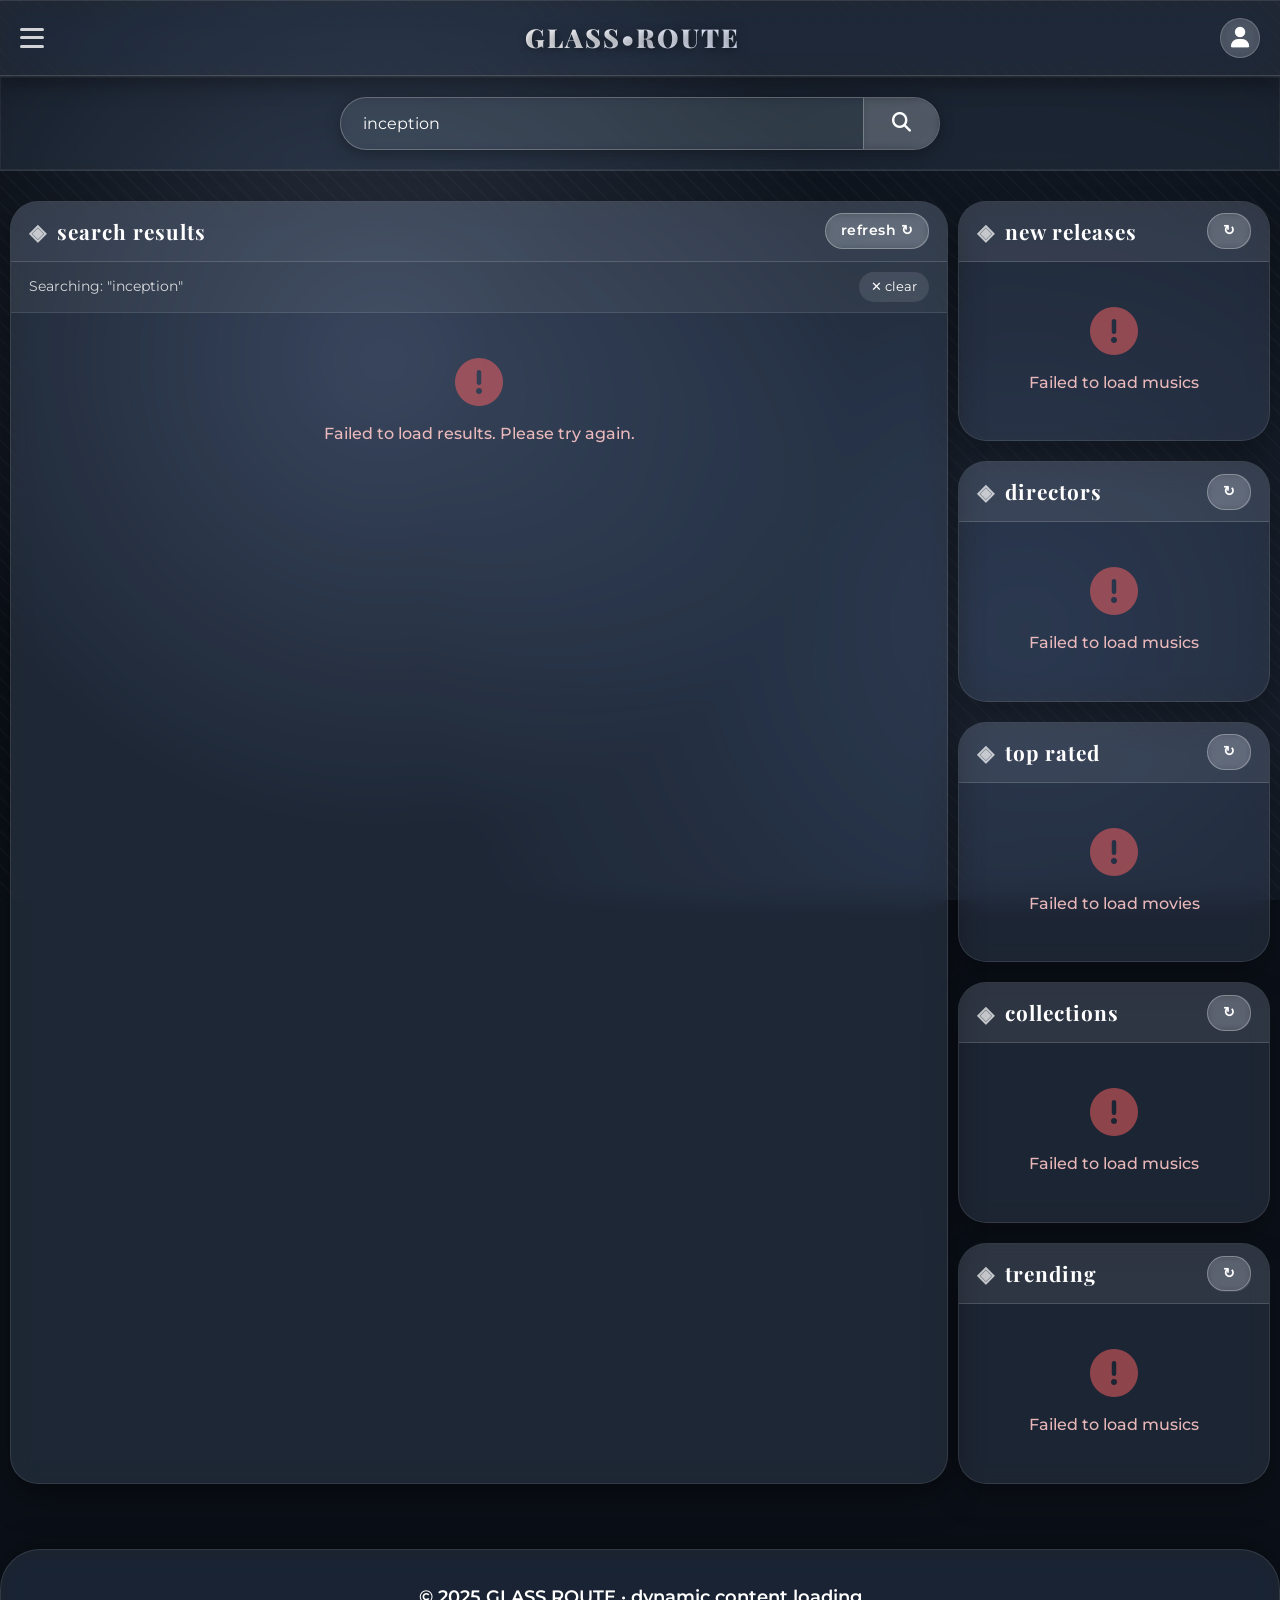
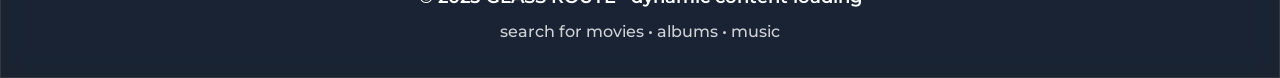
==== commit 1da0f9cd: "Update Index.html" ====
--- a/Index.html
+++ b/Index.html
@@ -15,7 +15,7 @@
     
     <style>
         /* ---------- EXACT LAYOUT FRAMEWORK (preserved) ---------- */
-        * {
+        * { 
             margin: 0;
             padding: 0;
             box-sizing: border-box;
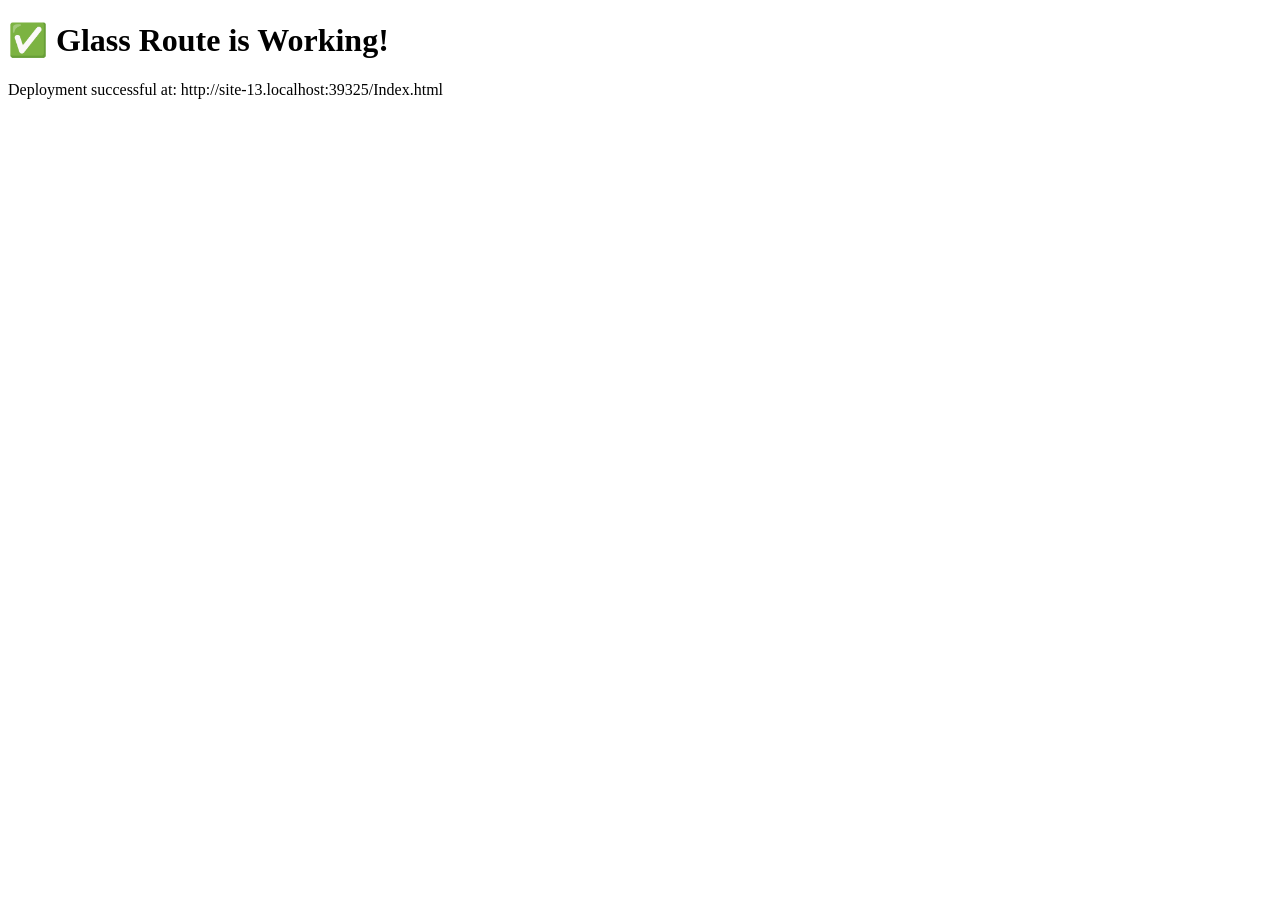
==== commit 0a30443c: "Update Index.html" ====
--- a/Index.html
+++ b/Index.html
@@ -1,1277 +1,13 @@
 <!DOCTYPE html>
-<html lang="en">
+<html>
 <head>
-    <meta charset="UTF-8">
-    <title>glass route · dynamic content</title>
-    <meta name="viewport" content="width=device-width, initial-scale=1.0">
-    
-    <!-- Montserrat + Playfair -->
-    <link rel="preconnect" href="https://fonts.googleapis.com">
-    <link rel="preconnect" href="https://fonts.gstatic.com" crossorigin>
-    <link href="https://fonts.googleapis.com/css2?family=Montserrat:wght@400;500;600;700;800&family=Playfair+Display:wght@400;600;700;800;900&display=swap" rel="stylesheet">
-    
-    <!-- Font Awesome -->
-    <link rel="stylesheet" href="https://cdnjs.cloudflare.com/ajax/libs/font-awesome/6.4.0/css/all.min.css">
-    
-    <style>
-        /* ---------- EXACT LAYOUT FRAMEWORK (preserved) ---------- */
-        * { 
-            margin: 0;
-            padding: 0;
-            box-sizing: border-box;
-        }
-        
-        body {
-            font-family: 'Montserrat', -apple-system, BlinkMacSystemFont, sans-serif;
-            background: #0b1018;
-            color: #ffffff;
-            line-height: 1.6;
-            min-height: 100vh;
-            display: flex;
-            flex-direction: column;
-            scroll-behavior: smooth;
-            background-image: 
-                radial-gradient(circle at 30% 40%, rgba(180, 200, 240, 0.2) 0%, transparent 45%),
-                radial-gradient(circle at 80% 70%, rgba(140, 170, 220, 0.15) 0%, transparent 50%),
-                repeating-linear-gradient(45deg, rgba(255,255,255,0.02) 0px, rgba(255,255,255,0.02) 2px, transparent 2px, transparent 12px);
-            background-attachment: fixed;
-        }
-        
-        .main-content-container {
-            max-width: 1400px;
-            margin: 0 auto;
-            padding: 20px 10px;
-            display: flex;
-            gap: 10px;
-            width: 100%;
-            position: relative;
-            z-index: 1;
-        }
-        
-        .left-sidebar {
-            flex: 3;
-            background: rgba(130, 145, 165, 0.18);
-            backdrop-filter: blur(12px) saturate(160%);
-            -webkit-backdrop-filter: blur(12px) saturate(160%);
-            border-radius: 28px;
-            overflow: hidden;
-            box-shadow: 0 15px 35px rgba(0, 0, 0, 0.4);
-            border: 1px solid rgba(255, 255, 255, 0.1);
-            position: relative;
-            z-index: 2;
-        }
-        
-        .right-sidebar {
-            flex: 1;
-            display: flex;
-            flex-direction: column;
-            gap: 20px;
-            min-width: 300px;
-        }
-        
-        .pagination-container {
-            width: 100%;
-            padding: 20px;
-            border-top: 1px solid rgba(255,255,255,0.1);
-            background: transparent;
-            display: none;
-        }
-        
-        .pagination-container.show {
-            display: block;
-        }
-        
-        .pagination {
-            display: flex;
-            justify-content: center;
-            align-items: center;
-            gap: 6px;
-            margin: 0 auto;
-            width: 100%;
-        }
-        
-        .pagination-item {
-            display: flex;
-            align-items: center;
-            justify-content: center;
-            width: 40px;
-            height: 40px;
-            background: rgba(255, 255, 255, 0.1);
-            backdrop-filter: blur(8px);
-            border: 1px solid rgba(255, 255, 255, 0.15);
-            border-radius: 12px;
-            color: #fff;
-            font-weight: 600;
-            font-size: 0.95rem;
-            cursor: pointer;
-            transition: all 0.2s ease;
-            text-decoration: none;
-        }
-        
-        .pagination-item:hover {
-            background: rgba(200, 215, 235, 0.25);
-            border-color: rgba(255, 255, 255, 0.3);
-            transform: translateY(-1px);
-        }
-        
-        .pagination-item.active {
-            background: rgba(255, 255, 255, 0.3);
-            border-color: rgba(255, 255, 255, 0.5);
-            box-shadow: 0 4px 12px rgba(0,0,0,0.3);
-        }
-        
-        .pagination-ellipsis {
-            color: rgba(255,255,255,0.5);
-            font-weight: 600;
-            padding: 0 5px;
-        }
-        
-        .pagination-prev,
-        .pagination-next {
-            width: auto;
-            padding: 0 15px;
-            gap: 6px;
-        }
-        
-        .site-header {
-            width: 100%;
-            background: transparent;
-            margin-bottom: 10px;
-        }
-        
-        .branding-bar {
-            background: rgba(120, 135, 155, 0.2);
-            backdrop-filter: blur(14px) saturate(180%);
-            padding: 16px 20px;
-            display: flex;
-            justify-content: space-between;
-            align-items: center;
-            position: relative;
-            z-index: 100;
-            box-shadow: 0 8px 20px rgba(0,0,0,0.3);
-            width: 100%;
-            border-bottom: 1px solid rgba(255,255,255,0.15);
-            border-top: 1px solid rgba(255,255,255,0.1);
-        }
-        
-        .site-logo {
-            font-family: 'Playfair Display', serif;
-            font-weight: 900;
-            font-size: 26px;
-            letter-spacing: 2px;
-            background: linear-gradient(135deg, #ffffff, #e0e8ff);
-            -webkit-background-clip: text;
-            -webkit-text-fill-color: transparent;
-            text-shadow: 2px 2px 8px rgba(0,0,0,0.5);
-        }
-        
-        .hamburger-menu {
-            width: 24px;
-            height: 20px;
-            display: flex;
-            flex-direction: column;
-            justify-content: space-between;
-            cursor: pointer;
-        }
-        
-        .hamburger-menu span {
-            display: block;
-            height: 3px;
-            width: 100%;
-            background: rgba(255,255,255,0.8);
-            border-radius: 3px;
-            transition: all 0.3s ease;
-        }
-        
-        .hamburger-menu:hover span {
-            background: white;
-        }
-        
-        .profile-icon {
-            width: 40px;
-            height: 40px;
-            border-radius: 50%;
-            background: rgba(255,255,255,0.15);
-            backdrop-filter: blur(8px);
-            display: flex;
-            align-items: center;
-            justify-content: center;
-            cursor: pointer;
-            transition: all 0.3s ease;
-            color: white;
-            font-size: 1.3rem;
-            border: 1px solid rgba(255,255,255,0.2);
-        }
-        
-        .profile-icon:hover {
-            background: rgba(255,255,255,0.25);
-            transform: scale(1.05);
-        }
-        
-        .search-section {
-            background: rgba(110, 125, 145, 0.15);
-            backdrop-filter: blur(6px) saturate(140%);
-            -webkit-backdrop-filter: blur(6px) saturate(140%);
-            padding: 20px 20px;
-            display: flex;
-            align-items: center;
-            justify-content: center;
-            border-bottom: 1px solid rgba(255,255,255,0.1);
-            border-top: 1px solid rgba(255,255,255,0.1);
-            box-shadow: inset 0 0 0 1px rgba(255,255,255,0.05);
-        }
-        
-        .search-container {
-            width: 100%;
-            max-width: 600px;
-            position: relative;
-        }
-        
-        .search-bar {
-            display: flex;
-            border-radius: 60px;
-            overflow: hidden;
-            width: 100%;
-            border: 1px solid rgba(255,255,255,0.25);
-            background: rgba(255,255,255,0.05);
-            backdrop-filter: blur(4px);
-            box-shadow: 0 4px 15px rgba(0,0,0,0.3);
-        }
-        
-        .search-input {
-            flex: 1;
-            padding: 16px 22px;
-            border: none;
-            font-size: 16px;
-            color: white;
-            background: transparent;
-            outline: none;
-            font-family: 'Montserrat', sans-serif;
-        }
-        
-        .search-input::placeholder {
-            color: rgba(255,255,255,0.8);
-            font-weight: 400;
-            letter-spacing: 0.3px;
-            text-shadow: 0 1px 3px rgba(0,0,0,0.5);
-        }
-        
-        .search-button {
-            background: rgba(255,255,255,0.1);
-            color: white;
-            border: none;
-            border-left: 1px solid rgba(255,255,255,0.25);
-            padding: 0 28px;
-            cursor: pointer;
-            display: flex;
-            align-items: center;
-            justify-content: center;
-            transition: all 0.3s ease;
-            font-size: 1.2rem;
-            backdrop-filter: blur(4px);
-        }
-        
-        .search-button:hover {
-            background: rgba(255,255,255,0.2);
-            border-left-color: rgba(255,255,255,0.4);
-        }
-        
-        .section-header {
-            display: flex;
-            justify-content: space-between;
-            align-items: center;
-            padding: 14px 18px;
-            background: rgba(255,255,255,0.08);
-            border-bottom: 1px solid rgba(255,255,255,0.15);
-            transition: all 0.2s ease;
-            height: 60px;
-        }
-        
-        .section-header:hover {
-            background: rgba(255,255,255,0.12);
-        }
-        
-        .section-title {
-            font-size: 1.3rem;
-            font-weight: 700;
-            color: white;
-            display: flex;
-            align-items: center;
-            gap: 10px;
-            padding: 0;
-            margin: 0;
-            line-height: 1;
-            font-family: 'Playfair Display', serif;
-            letter-spacing: 1px;
-        }
-        
-        .section-title::before {
-            content: "◈";
-            font-size: 1.4rem;
-            opacity: 0.9;
-            color: rgba(255,255,255,0.8);
-        }
-        
-        .view-all {
-            color: white;
-            text-decoration: none;
-            font-size: 0.85rem;
-            font-weight: 600;
-            padding: 6px 15px;
-            border: 1px solid rgba(255,255,255,0.3);
-            border-radius: 40px;
-            transition: all 0.2s ease;
-            background: rgba(255,255,255,0.1);
-            backdrop-filter: blur(4px);
-            letter-spacing: 0.5px;
-            white-space: nowrap;
-            cursor: pointer;
-        }
-        
-        .view-all:hover {
-            background: rgba(255,255,255,0.2);
-            border-color: rgba(255,255,255,0.5);
-        }
-        
-        .section-block {
-            background: rgba(120, 135, 155, 0.18);
-            backdrop-filter: blur(12px) saturate(160%);
-            border-radius: 28px;
-            overflow: hidden;
-            box-shadow: 0 15px 30px rgba(0,0,0,0.3);
-            border: 1px solid rgba(255,255,255,0.1);
-            position: relative;
-        }
-        
-        .latest-albums-list {
-            padding: 5px 0;
-        }
-        
-        .album-item {
-            display: flex;
-            align-items: center;
-            gap: 20px;
-            padding: 16px 18px;
-            transition: all 0.3s cubic-bezier(0.4, 0, 0.2, 1);
-            cursor: pointer;
-            position: relative;
-            border-bottom: 1px solid rgba(255,255,255,0.05);
-        }
-        
-        .album-item:hover {
-            background: rgba(255,255,255,0.08);
-            transform: translateX(6px);
-        }
-        
-        .album-thumbnail {
-            width: 120px;
-            height: 120px;
-            flex-shrink: 0;
-            border-radius: 20px;
-            overflow: hidden;
-            background: rgba(255,255,255,0.1);
-            border: 1px solid rgba(255,255,255,0.2);
-            display: flex;
-            align-items: center;
-            justify-content: center;
-            transition: all 0.3s ease;
-            font-size: 2.5rem;
-            color: rgba(255,255,255,0.7);
-            backdrop-filter: blur(4px);
-        }
-        
-        .album-item:hover .album-thumbnail {
-            border-color: rgba(255,255,255,0.5);
-            transform: scale(1.03) rotate(0.5deg);
-            box-shadow: 0 0 20px rgba(255,255,255,0.2);
-        }
-        
-        .album-info {
-            flex-grow: 1;
-            min-width: 0;
-            padding-right: 10px;
-        }
-        
-        .album-title {
-            font-size: 1.2rem;
-            font-weight: 600;
-            color: white;
-            margin-bottom: 8px;
-            display: block;
-            white-space: normal;
-            overflow: hidden;
-            text-overflow: ellipsis;
-            line-height: 1.4;
-            font-family: 'Playfair Display', serif;
-        }
-        
-        .album-date {
-            color: rgba(255,255,255,0.7);
-            font-size: 0.8rem;
-            font-weight: 500;
-            display: flex;
-            align-items: center;
-            gap: 5px;
-        }
-        
-        .album-date::before {
-            content: "📅";
-            font-size: 0.75rem;
-            opacity: 0.7;
-        }
-        
-        .album-meta {
-            display: flex;
-            align-items: center;
-            gap: 8px;
-            margin-top: 6px;
-            flex-wrap: wrap;
-        }
-        
-        .album-artist,
-        .album-genre,
-        .album-tracks,
-        .artist-stats,
-        .playlist-songs,
-        .song-stats {
-            font-size: 0.75rem;
-            font-weight: 600;
-            padding: 4px 12px;
-            border-radius: 30px;
-            display: inline-block;
-            line-height: 1.3;
-            background: rgba(255,255,255,0.12);
-            backdrop-filter: blur(4px);
-            border: 1px solid rgba(255,255,255,0.15);
-            color: white;
-        }
-        
-        .right-sidebar .album-item {
-            padding: 12px 15px;
-            gap: 15px;
-        }
-        
-        .right-sidebar .album-thumbnail {
-            width: 80px;
-            height: 80px;
-            font-size: 2rem;
-        }
-        
-        .right-sidebar .album-title {
-            font-size: 1rem;
-            margin-bottom: 4px;
-        }
-        
-        .site-footer {
-            text-align: center;
-            margin-top: 45px;
-            padding: 25px 20px;
-            border-top: 1px solid rgba(255,255,255,0.15);
-            background: rgba(100, 115, 135, 0.2);
-            backdrop-filter: blur(14px) saturate(180%);
-            max-width: 1400px;
-            margin-left: auto;
-            margin-right: auto;
-            width: 100%;
-            box-shadow: 0 -8px 25px rgba(0,0,0,0.3);
-            border-radius: 40px 40px 0 0;
-            border: 1px solid rgba(255,255,255,0.1);
-        }
-        
-        .site-footer p {
-            margin: 8px 0;
-            color: rgba(255,255,255,0.8);
-            font-weight: 500;
-        }
-        
-        .site-footer p:first-child {
-            font-weight: 600;
-            color: white;
-            font-size: 1.1rem;
-        }
-        
-        .nav-drawer {
-            position: fixed;
-            top: 0;
-            width: 85%;
-            max-width: 350px;
-            height: 100%;
-            background: rgba(100, 115, 135, 0.25);
-            backdrop-filter: blur(20px) saturate(180%);
-            z-index: 1000;
-            box-shadow: 0 0 30px rgba(0,0,0,0.5);
-            transition: transform 0.3s ease, opacity 0.3s ease;
-            opacity: 0;
-            display: none;
-            border-right: 1px solid rgba(255,255,255,0.15);
-        }
-        
-        .nav-drawer.left {
-            left: 0;
-            transform: translateX(-100%);
-        }
-        
-        .nav-drawer.right {
-            right: 0;
-            transform: translateX(100%);
-        }
-        
-        .nav-header {
-            padding: 20px;
-            display: flex;
-            justify-content: space-between;
-            align-items: center;
-            border-bottom: 1px solid rgba(255,255,255,0.15);
-            background: rgba(0,0,0,0.2);
-        }
-        
-        .close-nav {
-            font-size: 32px;
-            cursor: pointer;
-            color: white;
-            line-height: 1;
-        }
-        
-        .nav-menu {
-            padding: 20px 0;
-        }
-        
-        .nav-item {
-            display: block;
-            padding: 15px 25px;
-            color: white;
-            text-decoration: none;
-            font-size: 17px;
-            font-weight: 500;
-            transition: all 0.3s ease;
-            border-left: 4px solid transparent;
-        }
-        
-        .nav-item i {
-            width: 24px;
-            margin-right: 10px;
-            color: rgba(255,255,255,0.7);
-        }
-        
-        .nav-item:hover {
-            background: rgba(255,255,255,0.15);
-            border-left-color: white;
-        }
-        
-        .nav-item.active {
-            background: rgba(255,255,255,0.2);
-            border-left-color: white;
-        }
-        
-        .nav-divider {
-            height: 1px;
-            background: rgba(255,255,255,0.15);
-            margin: 10px 0;
-        }
-        
-        .nav-section-title {
-            padding: 15px 25px 5px;
-            font-size: 0.7rem;
-            text-transform: uppercase;
-            letter-spacing: 1px;
-            color: rgba(255,255,255,0.6);
-            font-weight: 600;
-        }
-        
-        .scroll-progress {
-            position: fixed;
-            top: 0;
-            left: 0;
-            height: 4px;
-            background: linear-gradient(90deg, #a0c0ff, #ffffff);
-            width: 0%;
-            z-index: 1001;
-            box-shadow: 0 0 10px rgba(255,255,255,0.5);
-        }
-        
-        .skeleton-thumbnail {
-            background: rgba(255,255,255,0.1);
-            border-radius: 20px;
-            animation: pulse 1.5s ease-in-out infinite;
-        }
-        
-        .skeleton-line {
-            height: 16px;
-            background: rgba(255,255,255,0.1);
-            border-radius: 20px;
-            margin-bottom: 8px;
-            animation: pulse 1.5s ease-in-out infinite;
-        }
-        
-        .loading-spinner {
-            display: flex;
-            justify-content: center;
-            align-items: center;
-            padding: 40px;
-            color: white;
-        }
-        
-        .loading-spinner i {
-            font-size: 2rem;
-            animation: spin 1s linear infinite;
-        }
-        
-        @keyframes spin {
-            0% { transform: rotate(0deg); }
-            100% { transform: rotate(360deg); }
-        }
-        
-        @keyframes pulse {
-            0% { opacity: 0.4; }
-            50% { opacity: 0.8; }
-            100% { opacity: 0.4; }
-        }
-        
-        .error-message {
-            padding: 40px;
-            text-align: center;
-            color: rgba(255,200,200,0.9);
-            font-weight: 500;
-        }
-        
-        .error-message i {
-            font-size: 3rem;
-            margin-bottom: 15px;
-            color: rgba(255,100,100,0.5);
-        }
-        
-        .no-results {
-            padding: 40px;
-            text-align: center;
-            color: rgba(255,255,255,0.6);
-            font-style: italic;
-        }
-        
-        .search-info {
-            padding: 10px 18px;
-            background: rgba(255,255,255,0.05);
-            border-bottom: 1px solid rgba(255,255,255,0.1);
-            font-size: 0.9rem;
-            color: rgba(255,255,255,0.8);
-            display: flex;
-            justify-content: space-between;
-            align-items: center;
-        }
-        
-        .clear-search {
-            color: white;
-            cursor: pointer;
-            padding: 5px 12px;
-            border-radius: 20px;
-            background: rgba(255,255,255,0.1);
-            font-size: 0.8rem;
-            transition: all 0.2s ease;
-        }
-        
-        .clear-search:hover {
-            background: rgba(255,255,255,0.2);
-        }
-        
-        @media (max-width: 768px) {
-            .main-content-container {
-                flex-direction: column;
-            }
-            .left-sidebar .album-thumbnail {
-                width: 100px;
-                height: 100px;
-            }
-        }
-        
-        @media (max-width: 480px) {
-            .album-thumbnail {
-                width: 70px !important;
-                height: 70px !important;
-            }
-        }
-    </style>
+    <title>Test Page</title>
 </head>
 <body>
-    <div class="scroll-progress" id="scrollProgress"></div>
-    
-    <header class="site-header">
-        <div class="branding-bar">
-            <div class="hamburger-menu" id="hamburgerMenu">
-                <span></span>
-                <span></span>
-                <span></span>
-            </div>
-            
-            <div class="site-logo">GLASS•ROUTE</div>
-            
-            <div class="profile-icon" id="profileIcon">
-                <i class="fas fa-user"></i>
-            </div>
-        </div>
-        
-        <section class="search-section">
-            <div class="search-container">
-                <div class="search-bar">
-                    <input type="text" class="search-input" id="searchInput" placeholder="search movies, albums... (dynamic loading)" value="inception">
-                    <button class="search-button" id="searchButton">
-                        <i class="fas fa-search"></i>
-                    </button>
-                </div>
-            </div>
-        </section>
-    </header>
-    
-    <div class="main-content-container" id="content">
-        <aside class="left-sidebar">
-            <div class="section-header">
-                <h2 class="section-title" id="mainSectionTitle">latest films</h2>
-                <span class="view-all" id="refreshMain">refresh ↻</span>
-            </div>
-            
-            <div class="search-info" id="searchInfo" style="display: none;">
-                <span id="searchQueryDisplay"></span>
-                <span class="clear-search" id="clearSearch">✕ clear</span>
-            </div>
-            
-            <div class="latest-albums-list" id="latestAlbums">
-                <!-- skeletons will be shown while loading -->
-            </div>
-            
-            <div class="pagination-container" id="paginationContainer">
-                <div class="pagination" id="pagination"></div>
-            </div>
-        </aside>
-        
-        <div class="right-sidebar">
-            <section class="section-block">
-                <div class="section-header">
-                    <h2 class="section-title">new releases</h2>
-                    <span class="view-all" id="refreshReleases">↻</span>
-                </div>
-                <div class="latest-albums-list" id="latestSongs"></div>
-            </section>
-            
-            <section class="section-block">
-                <div class="section-header">
-                    <h2 class="section-title">directors</h2>
-                    <span class="view-all" id="refreshArtists">↻</span>
-                </div>
-                <div class="latest-albums-list" id="featuredArtists"></div>
-            </section>
-            
-            <section class="section-block">
-                <div class="section-header">
-                    <h2 class="section-title">top rated</h2>
-                    <span class="view-all" id="refreshTopRated">↻</span>
-                </div>
-                <div class="latest-albums-list" id="topRated"></div>
-            </section>
-            
-            <section class="section-block">
-                <div class="section-header">
-                    <h2 class="section-title">collections</h2>
-                    <span class="view-all" id="refreshPlaylists">↻</span>
-                </div>
-                <div class="latest-albums-list" id="featuredPlaylists"></div>
-            </section>
-            
-            <section class="section-block">
-                <div class="section-header">
-                    <h2 class="section-title">trending</h2>
-                    <span class="view-all" id="refreshTrending">↻</span>
-                </div>
-                <div class="latest-albums-list" id="trendingAlbums"></div>
-            </section>
-        </div>
-    </div>
-    
-    <footer class="site-footer">
-        <p>© 2025 GLASS ROUTE · dynamic content loading</p>
-        <p>search for movies • albums • music</p>
-    </footer>
-    
-    <div class="nav-drawer left" id="leftDrawer">
-        <div class="nav-header">
-            <div class="site-logo">GLASS•ROUTE</div>
-            <div class="close-nav" id="closeLeftDrawer">✕</div>
-        </div>
-        <nav class="nav-menu">
-            <a href="#" class="nav-item active" data-category="movie"><i class="fas fa-film"></i> Movies</a>
-            <a href="#" class="nav-item" data-category="music"><i class="fas fa-compact-disc"></i> Music</a>
-            <a href="#" class="nav-item" data-category="artist"><i class="fas fa-microphone-alt"></i> Artists</a>
-            <a href="#" class="nav-item" data-category="playlist"><i class="fas fa-list"></i> Playlists</a>
-        </nav>
-    </div>
-    
-    <div class="nav-drawer right" id="rightDrawer">
-        <div class="nav-header">
-            <div class="site-logo">PROFILE</div>
-            <div class="close-nav" id="closeRightDrawer">✕</div>
-        </div>
-        <nav class="nav-menu">
-            <div class="nav-section-title">MY SPACE</div>
-            <a href="#" class="nav-item"><i class="fas fa-user"></i> Profile</a>
-            <a href="#" class="nav-item"><i class="fas fa-heart"></i> Favorites</a>
-            <a href="#" class="nav-item"><i class="fas fa-history"></i> History</a>
-        </nav>
-    </div>
-
+    <h1>✅ Glass Route is Working!</h1>
+    <p>Deployment successful at: <span id="url"></span></p>
     <script>
-        // API Configuration
-        const API_BASE = 'https://itunes.apple.com'; // Using iTunes API for demo
-        const CACHE_DURATION = 5 * 60 * 1000; // 5 minutes cache
-        
-        // State management
-        let currentState = {
-            searchQuery: 'inception',
-            currentPage: 1,
-            totalPages: 1,
-            currentCategory: 'movie',
-            isLoading: false,
-            searchResults: []
-        };
-        
-        let cache = new Map();
-        
-        // DOM Elements
-        const elements = {
-            latestAlbums: document.getElementById('latestAlbums'),
-            latestSongs: document.getElementById('latestSongs'),
-            featuredArtists: document.getElementById('featuredArtists'),
-            topRated: document.getElementById('topRated'),
-            featuredPlaylists: document.getElementById('featuredPlaylists'),
-            trendingAlbums: document.getElementById('trendingAlbums'),
-            searchInput: document.getElementById('searchInput'),
-            searchButton: document.getElementById('searchButton'),
-            searchInfo: document.getElementById('searchInfo'),
-            searchQueryDisplay: document.getElementById('searchQueryDisplay'),
-            clearSearch: document.getElementById('clearSearch'),
-            mainSectionTitle: document.getElementById('mainSectionTitle'),
-            paginationContainer: document.getElementById('paginationContainer'),
-            pagination: document.getElementById('pagination')
-        };
-        
-        // Utility Functions
-        function showSkeletons(container, count = 3, isLarge = true) {
-            if (!container) return;
-            const width = isLarge ? '120px' : '80px';
-            const height = isLarge ? '120px' : '80px';
-            
-            container.innerHTML = Array(count).fill(0).map(() => `
-                <div class="album-item">
-                    <div class="skeleton-thumbnail" style="width:${width};height:${height};"></div>
-                    <div class="album-info">
-                        <div class="skeleton-line short" style="width:60%"></div>
-                        <div class="skeleton-line medium" style="width:80%"></div>
-                        ${isLarge ? '<div class="skeleton-line long" style="width:100%"></div>' : ''}
-                    </div>
-                </div>
-            `).join('');
-        }
-        
-        function showError(container, message) {
-            if (!container) return;
-            container.innerHTML = `
-                <div class="error-message">
-                    <i class="fas fa-exclamation-circle"></i>
-                    <p>${message}</p>
-                </div>
-            `;
-        }
-        
-        function showNoResults(container) {
-            if (!container) return;
-            container.innerHTML = `
-                <div class="no-results">
-                    <i class="fas fa-search" style="font-size: 2rem; margin-bottom: 10px; opacity: 0.5;"></i>
-                    <p>No results found</p>
-                </div>
-            `;
-        }
-        
-        // Data Fetching with Cache
-        async function fetchFromAPI(endpoint, params = {}) {
-            const queryString = new URLSearchParams(params).toString();
-            const url = `${API_BASE}${endpoint}${queryString ? '?' + queryString : ''}`;
-            const cacheKey = url;
-            
-            // Check cache
-            if (cache.has(cacheKey)) {
-                const { data, timestamp } = cache.get(cacheKey);
-                if (Date.now() - timestamp < CACHE_DURATION) {
-                    return data;
-                }
-            }
-            
-            try {
-                const response = await fetch(url);
-                if (!response.ok) throw new Error(`HTTP error! status: ${response.status}`);
-                const data = await response.json();
-                
-                // Cache the result
-                cache.set(cacheKey, { data, timestamp: Date.now() });
-                return data;
-            } catch (error) {
-                console.error('API Error:', error);
-                throw error;
-            }
-        }
-        
-        // Data Transformers
-        function transformMovieToAlbum(item) {
-            return {
-                title: item.trackName || item.collectionName || 'Unknown Title',
-                artist: item.artistName || 'Unknown Artist',
-                year: item.releaseDate ? new Date(item.releaseDate).getFullYear() : '2024',
-                genre: item.primaryGenreName || 'Various',
-                artwork: item.artworkUrl100?.replace('100x100', '600x600') || null,
-                trackCount: item.trackCount || 0,
-                price: item.collectionPrice || item.trackPrice,
-                currency: item.currency || 'USD'
-            };
-        }
-        
-        function transformMusicToAlbum(item) {
-            return {
-                title: item.collectionName || item.trackName || 'Unknown Title',
-                artist: item.artistName || 'Unknown Artist',
-                year: item.releaseDate ? new Date(item.releaseDate).getFullYear() : '2024',
-                genre: item.primaryGenreName || 'Various',
-                artwork: item.artworkUrl100?.replace('100x100', '600x600') || null,
-                trackCount: item.trackCount || 0
-            };
-        }
-        
-        // Render Functions
-        function renderAlbumItem(item, isLarge = true) {
-            const thumbnailStyle = isLarge ? 'width:120px;height:120px;' : 'width:80px;height:80px;';
-            const thumbnailContent = item.artwork 
-                ? `<img src="${item.artwork}" alt="${item.title}" style="width:100%;height:100%;object-fit:cover;">`
-                : `<i class="fas fa-${isLarge ? 'film' : 'music'}" style="font-size:${isLarge ? '2.5rem' : '2rem'};"></i>`;
-            
-            return `
-                <div class="album-item">
-                    <div class="album-thumbnail" style="${thumbnailStyle}">
-                        ${thumbnailContent}
-                    </div>
-                    <div class="album-info">
-                        <div class="album-title">${item.title}</div>
-                        <div class="album-date">${item.year} • ${item.artist}</div>
-                        <div class="album-meta">
-                            <span class="album-genre">${item.genre}</span>
-                            ${item.trackCount ? `<span class="album-tracks">${item.trackCount} tracks</span>` : ''}
-                            ${item.price ? `<span class="album-tracks">${item.currency === 'USD' ? '$' : ''}${item.price}</span>` : ''}
-                        </div>
-                    </div>
-                </div>
-            `;
-        }
-        
-        // Main Search Function
-        async function performSearch(query = currentState.searchQuery, page = currentState.currentPage) {
-            if (!query.trim()) {
-                showNoResults(elements.latestAlbums);
-                return;
-            }
-            
-            currentState.isLoading = true;
-            currentState.searchQuery = query;
-            currentState.currentPage = page;
-            
-            // Update UI
-            elements.searchInfo.style.display = 'flex';
-            elements.searchQueryDisplay.textContent = `Searching: "${query}"`;
-            elements.mainSectionTitle.textContent = 'search results';
-            
-            showSkeletons(elements.latestAlbums, 5, true);
-            
-            try {
-                // Search movies (using iTunes movie search)
-                const movieData = await fetchFromAPI('/search', {
-                    term: query,
-                    media: 'movie',
-                    entity: 'movie',
-                    limit: 20,
-                    offset: (page - 1) * 20
-                });
-                
-                // Search music (using iTunes music search)
-                const musicData = await fetchFromAPI('/search', {
-                    term: query,
-                    media: 'music',
-                    entity: 'album',
-                    limit: 20,
-                    offset: (page - 1) * 20
-                });
-                
-                // Combine and transform results
-                const movieResults = (movieData.results || []).map(transformMovieToAlbum);
-                const musicResults = (musicData.results || []).map(transformMusicToAlbum);
-                
-                currentState.searchResults = [...movieResults, ...musicResults];
-                currentState.totalPages = Math.ceil(currentState.searchResults.length / 10) || 1;
-                
-                // Render results
-                if (currentState.searchResults.length === 0) {
-                    showNoResults(elements.latestAlbums);
-                } else {
-                    elements.latestAlbums.innerHTML = currentState.searchResults
-                        .slice(0, 10)
-                        .map(item => renderAlbumItem(item, true))
-                        .join('');
-                }
-                
-                renderPagination();
-                
-            } catch (error) {
-                console.error('Search error:', error);
-                showError(elements.latestAlbums, 'Failed to load results. Please try again.');
-            } finally {
-                currentState.isLoading = false;
-            }
-        }
-        
-        // Section Load Functions
-        async function loadSection(container, mediaType, limit = 5, isLarge = false) {
-            if (!container) return;
-            
-            showSkeletons(container, limit, isLarge);
-            
-            try {
-                // Get popular/recent items
-                const data = await fetchFromAPI('/search', {
-                    term: 'popular',
-                    media: mediaType,
-                    limit: limit,
-                    entity: mediaType === 'movie' ? 'movie' : 
-                           mediaType === 'music' ? 'album' : 
-                           mediaType === 'tvShow' ? 'tvSeason' : 'movie'
-                });
-                
-                const results = (data.results || [])
-                    .slice(0, limit)
-                    .map(mediaType === 'movie' ? transformMovieToAlbum : transformMusicToAlbum);
-                
-                if (results.length === 0) {
-                    showNoResults(container);
-                } else {
-                    container.innerHTML = results
-                        .map(item => renderAlbumItem(item, isLarge))
-                        .join('');
-                }
-                
-            } catch (error) {
-                console.error(`Error loading ${mediaType}:`, error);
-                showError(container, `Failed to load ${mediaType}s`);
-            }
-        }
-        
-        // Load all sections
-        async function loadAllSections() {
-            await Promise.all([
-                loadSection(elements.latestSongs, 'music', 3, false),
-                loadSection(elements.featuredArtists, 'music', 3, false),
-                loadSection(elements.topRated, 'movie', 3, false),
-                loadSection(elements.featuredPlaylists, 'music', 3, false),
-                loadSection(elements.trendingAlbums, 'music', 3, false)
-            ]);
-        }
-        
-        // Pagination
-        function renderPagination() {
-            if (currentState.totalPages <= 1) {
-                elements.paginationContainer.classList.remove('show');
-                return;
-            }
-            
-            elements.paginationContainer.classList.add('show');
-            
-            let paginationHTML = '';
-            
-            // Previous button
-            paginationHTML += `
-                <div class="pagination-item pagination-prev ${currentState.currentPage === 1 ? 'disabled' : ''}" 
-                     ${currentState.currentPage > 1 ? 'onclick="changePage(' + (currentState.currentPage - 1) + ')"' : ''}>
-                    <i class="fas fa-chevron-left"></i> Prev
-                </div>
-            `;
-            
-            // Page numbers
-            for (let i = 1; i <= Math.min(5, currentState.totalPages); i++) {
-                paginationHTML += `
-                    <div class="pagination-item ${currentState.currentPage === i ? 'active' : ''}" 
-                         onclick="changePage(${i})">${i}</div>
-                `;
-            }
-            
-            if (currentState.totalPages > 5) {
-                paginationHTML += `<span class="pagination-ellipsis">...</span>`;
-                paginationHTML += `
-                    <div class="pagination-item" onclick="changePage(${currentState.totalPages})">
-                        ${currentState.totalPages}
-                    </div>
-                `;
-            }
-            
-            // Next button
-            paginationHTML += `
-                <div class="pagination-item pagination-next ${currentState.currentPage === currentState.totalPages ? 'disabled' : ''}"
-                     ${currentState.currentPage < currentState.totalPages ? 'onclick="changePage(' + (currentState.currentPage + 1) + ')"' : ''}>
-                    Next <i class="fas fa-chevron-right"></i>
-                </div>
-            `;
-            
-            elements.pagination.innerHTML = paginationHTML;
-        }
-        
-        // Global function for pagination
-        window.changePage = function(page) {
-            if (page === currentState.currentPage || page < 1 || page > currentState.totalPages) return;
-            performSearch(currentState.searchQuery, page);
-        };
-        
-        // Clear search
-        function clearSearch() {
-            currentState.searchQuery = '';
-            currentState.currentPage = 1;
-            currentState.totalPages = 1;
-            currentState.searchResults = [];
-            
-            elements.searchInfo.style.display = 'none';
-            elements.searchInput.value = '';
-            elements.mainSectionTitle.textContent = 'latest films';
-            
-            // Reload default content
-            loadAllSections();
-            
-            // Reload main content with default
-            performSearch('inception', 1);
-        }
-        
-        // Event Listeners
-        function initializeEventListeners() {
-            // Search
-            elements.searchButton.addEventListener('click', () => {
-                performSearch(elements.searchInput.value, 1);
-            });
-            
-            elements.searchInput.addEventListener('keypress', (e) => {
-                if (e.key === 'Enter') {
-                    performSearch(elements.searchInput.value, 1);
-                }
-            });
-            
-            elements.clearSearch.addEventListener('click', clearSearch);
-            
-            // Refresh buttons
-            document.getElementById('refreshMain').addEventListener('click', () => {
-                if (currentState.searchQuery) {
-                    performSearch(currentState.searchQuery, currentState.currentPage);
-                }
-            });
-            
-            document.getElementById('refreshReleases').addEventListener('click', () => {
-                loadSection(elements.latestSongs, 'music', 3, false);
-            });
-            
-            document.getElementById('refreshArtists').addEventListener('click', () => {
-                loadSection(elements.featuredArtists, 'music', 3, false);
-            });
-            
-            document.getElementById('refreshTopRated').addEventListener('click', () => {
-                loadSection(elements.topRated, 'movie', 3, false);
-            });
-            
-            document.getElementById('refreshPlaylists').addEventListener('click', () => {
-                loadSection(elements.featuredPlaylists, 'music', 3, false);
-            });
-            
-            document.getElementById('refreshTrending').addEventListener('click', () => {
-                loadSection(elements.trendingAlbums, 'music', 3, false);
-            });
-            
-            // Navigation
-            document.querySelectorAll('.nav-item[data-category]').forEach(item => {
-                item.addEventListener('click', (e) => {
-                    e.preventDefault();
-                    const category = e.target.dataset.category;
-                    currentState.currentCategory = category;
-                    
-                    // Update active state
-                    document.querySelectorAll('.nav-item[data-category]').forEach(nav => {
-                        nav.classList.remove('active');
-                    });
-                    e.target.classList.add('active');
-                    
-                    // Perform category search
-                    performSearch(category, 1);
-                    
-                    // Close drawer
-                    document.getElementById('leftDrawer').style.opacity = '0';
-                    document.getElementById('leftDrawer').style.transform = 'translateX(-100%)';
-                    setTimeout(() => {
-                        document.getElementById('leftDrawer').style.display = 'none';
-                    }, 300);
-                });
-            });
-            
-            // Drawers (preserved from original)
-            const hamburger = document.getElementById('hamburgerMenu');
-            const leftDrawer = document.getElementById('leftDrawer');
-            const closeLeft = document.getElementById('closeLeftDrawer');
-            
-            hamburger.addEventListener('click', () => {
-                leftDrawer.style.display = 'block';
-                setTimeout(() => {
-                    leftDrawer.style.opacity = '1';
-                    leftDrawer.style.transform = 'translateX(0)';
-                }, 10);
-            });
-            
-            closeLeft.addEventListener('click', () => {
-                leftDrawer.style.opacity = '0';
-                leftDrawer.style.transform = 'translateX(-100%)';
-                setTimeout(() => {
-                    leftDrawer.style.display = 'none';
-                }, 300);
-            });
-            
-            const profileIcon = document.getElementById('profileIcon');
-            const rightDrawer = document.getElementById('rightDrawer');
-            const closeRight = document.getElementById('closeRightDrawer');
-            
-            profileIcon.addEventListener('click', () => {
-                rightDrawer.style.display = 'block';
-                setTimeout(() => {
-                    rightDrawer.style.opacity = '1';
-                    rightDrawer.style.transform = 'translateX(0)';
-                }, 10);
-            });
-            
-            closeRight.addEventListener('click', () => {
-                rightDrawer.style.opacity = '0';
-                rightDrawer.style.transform = 'translateX(100%)';
-                setTimeout(() => {
-                    rightDrawer.style.display = 'none';
-                }, 300);
-            });
-            
-            // Scroll progress
-            window.addEventListener('scroll', function() {
-                const winScroll = document.body.scrollTop || document.documentElement.scrollTop;
-                const height = document.documentElement.scrollHeight - document.documentElement.clientHeight;
-                const scrolled = (winScroll / height) * 100;
-                document.getElementById('scrollProgress').style.width = scrolled + '%';
-            });
-        }
-        
-        // Initialize
-        document.addEventListener('DOMContentLoaded', async () => {
-            initializeEventListeners();
-            
-            // Initial load
-            await loadAllSections();
-            await performSearch('inception', 1);
-        });
+        document.getElementById('url').textContent = window.location.href;
     </script>
 </body>
 </html>
